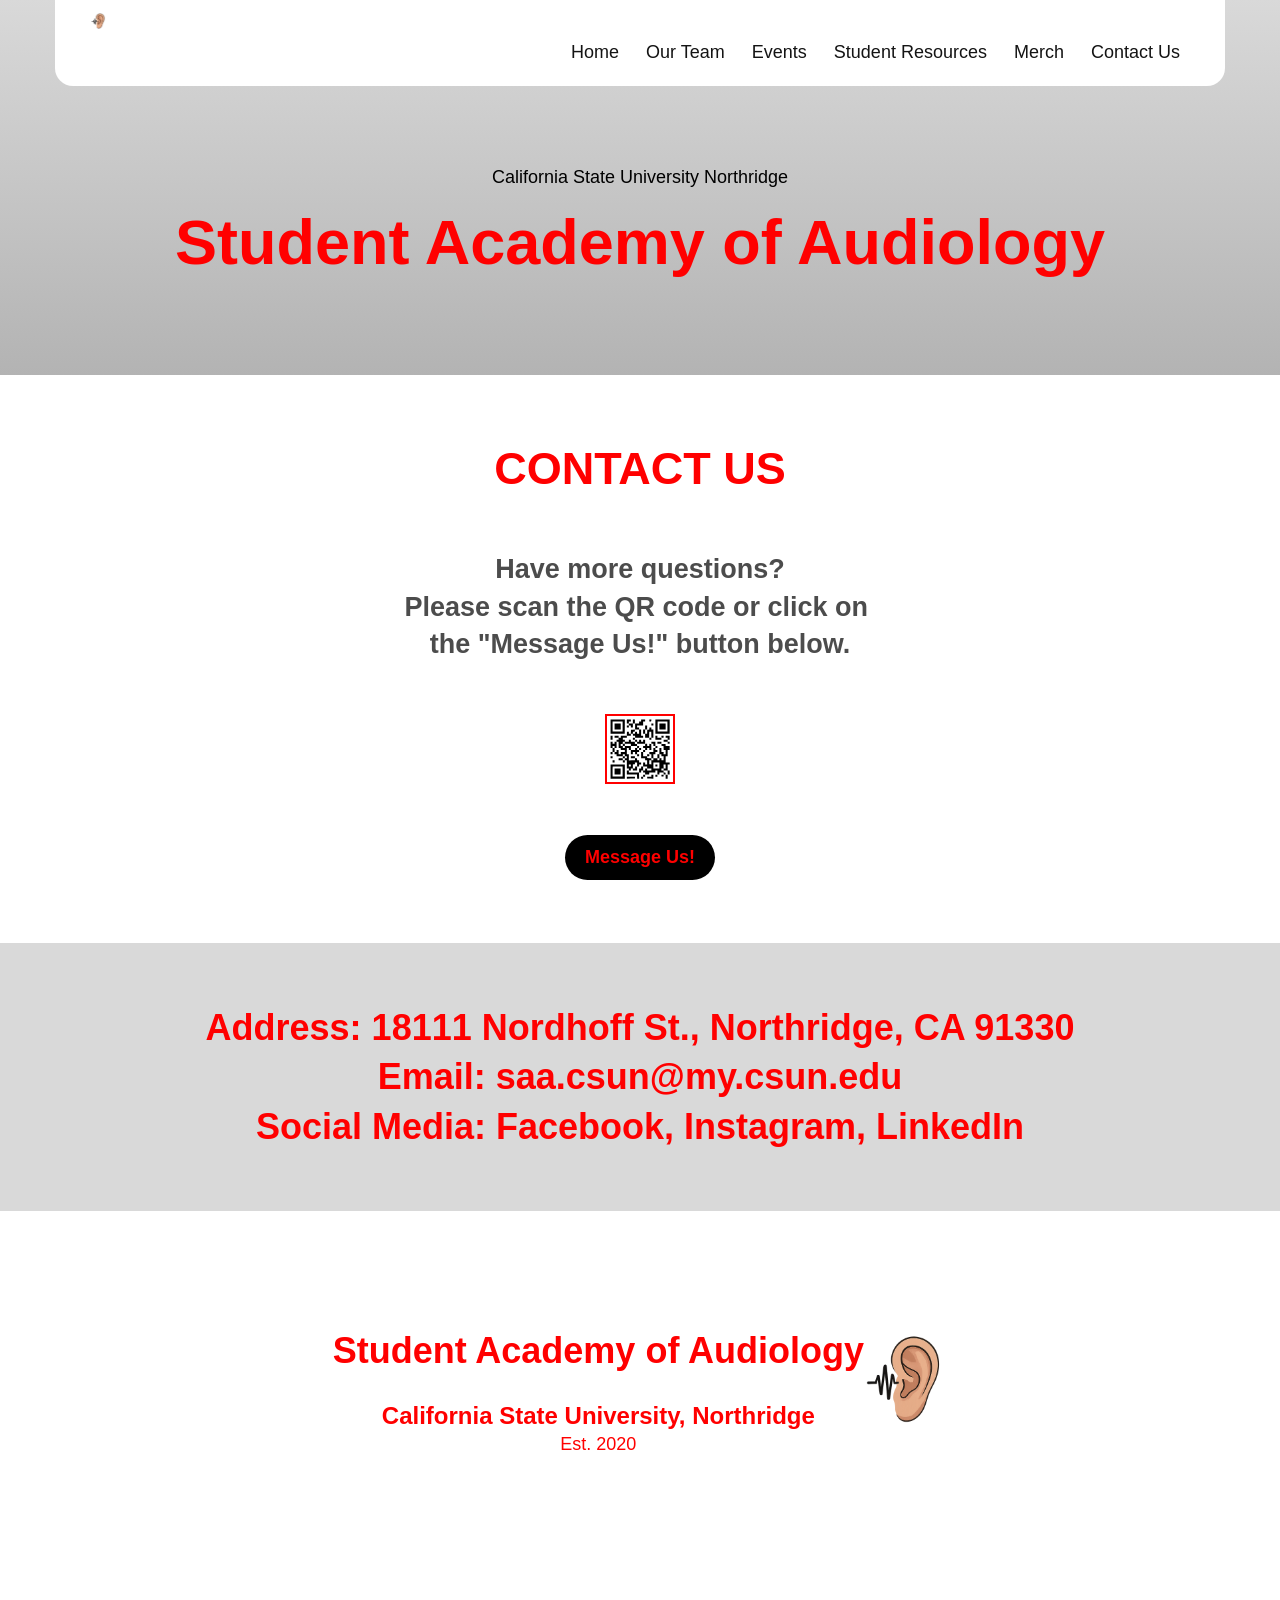
==== contact/index.html @ 95711822 "Initial Commit" ====
<!DOCTYPE html><html lang="en" data-ws-project="a33afdcb-465e-4ca9-946e-ee96a7d39778" data-ws-version="1584" data-ws-last-published="2026-08-27T17:56:38.977Z"><head><link rel="stylesheet" type="text/css" href="/assets/static/app_generated_index-6937cd5a.DIjV2-Ib.css"><meta charSet="UTF-8"/><meta name="viewport" content="width=device-width,initial-scale=1"/><meta property="og:url" content="https://url/contact"/><meta property="og:title" content="Contact | CSUN SAA"/><meta property="og:type" content="website"/><meta name="description" content="Contact the CSUN Student Academy of Audiology"/><meta property="og:description" content="Contact the CSUN Student Academy of Audiology"/><meta property="twitter:card" content="summary_large_image"/><title>Contact | CSUN SAA</title></head><body class="w-element"><div class="w-box"><div style="display:contents"><div style="display:contents"><div class="w-html-embed"><style>
  /* So we don't need to add a token to every paragraph to remove margin. */
  p {
    margin: 0;
  }

    * {
    /* Make links scroll to their sections smoothly. */
    scroll-behavior: smooth;
  }
</style></div><header class="w-box c1357293 c9jnjeu c5tmc3l c1ldum37 czr2pxy c155uc7w cry9bxc c1lxiyww c1s46o9r cdczzub c1778y6x cdwd3jx cd8t5wn c3xzas1 c1n6cdq4 c1gut7ra cvyaqlm c5dy17i c1hsfuam c15ucb9y c1ghdqsq c18v2pa2"><a aria-label="Home" class="w-link cxr6j63" href="/#top"><img class="w-image c8ssmtp ca2gqde cfkm5sj c16h18at c14gd3b3" alt="" sizes="(min-width: 1280px) 50vw, 100vw" srcSet="/assets/csunsaa_Logo_fji2Rpyq-Peks2na9X4Ho.png 384w, /assets/csunsaa_Logo_fji2Rpyq-Peks2na9X4Ho.png 640w, /assets/csunsaa_Logo_fji2Rpyq-Peks2na9X4Ho.png 750w, /assets/csunsaa_Logo_fji2Rpyq-Peks2na9X4Ho.png 828w, /assets/csunsaa_Logo_fji2Rpyq-Peks2na9X4Ho.png 1080w, /assets/csunsaa_Logo_fji2Rpyq-Peks2na9X4Ho.png 1200w, /assets/csunsaa_Logo_fji2Rpyq-Peks2na9X4Ho.png 1920w, /assets/csunsaa_Logo_fji2Rpyq-Peks2na9X4Ho.png 2048w, /assets/csunsaa_Logo_fji2Rpyq-Peks2na9X4Ho.png 3840w" src="/assets/csunsaa_Logo_fji2Rpyq-Peks2na9X4Ho.png" decoding="async" loading="lazy"/></a><nav aria-label="main" class="w-box cc3dq2t"><div style="display:contents"><div style="display:contents"><ul class="w-list c34dwh1 cry9bxc c1md20bl c1e892th c1y6imu0 c1cn3fw9 c174sw29 c1rstvfo c10x096o"><li class="w-list-item"><a class="w-link c1gzz968 csru8nn c1e9wxra c1c9nyn co9inq6 c18nx7en c13zjl4p ch11gwv c1md20bl c1e892th c1qyy4dh ct02u4h c1e7helk c1l0vha7 csyy8v5 c1bc2i7x c17r8x7j c135vpv5 c1knsirz cl60rel czukzo6 cius7jj c12mjb61" href="/#top">Home</a></li><li class="w-list-item"><a class="w-link c1gzz968 csru8nn c1e9wxra c1c9nyn co9inq6 c18nx7en c13zjl4p ch11gwv c1md20bl c1e892th c1qyy4dh ct02u4h c1e7helk c1l0vha7 csyy8v5 c1bc2i7x c17r8x7j c135vpv5 c1knsirz cl60rel czukzo6 cius7jj c12mjb61 c13madgv" href="/our-team">Our Team</a></li><li class="w-list-item"><a class="w-link c1gzz968 csru8nn c1e9wxra c1c9nyn co9inq6 c18nx7en c13zjl4p ch11gwv c1md20bl c1e892th c1qyy4dh ct02u4h c1e7helk c1l0vha7 csyy8v5 c1bc2i7x c17r8x7j c135vpv5 c1knsirz cl60rel czukzo6 cius7jj c12mjb61" href="/events">Events</a></li><li class="w-list-item"><a class="w-link c1gzz968 csru8nn c1e9wxra c1c9nyn co9inq6 c18nx7en c13zjl4p ch11gwv c1md20bl c1e892th c1qyy4dh ct02u4h c1e7helk c1l0vha7 csyy8v5 c1bc2i7x c17r8x7j c135vpv5 c1knsirz cl60rel czukzo6 cius7jj c12mjb61 c13madgv" href="/student-resources">Student Resources</a></li><li class="w-list-item"><a class="w-link c1gzz968 csru8nn c1e9wxra c1c9nyn co9inq6 c18nx7en c13zjl4p ch11gwv c1md20bl c1e892th c1qyy4dh ct02u4h c1e7helk c1l0vha7 csyy8v5 c1bc2i7x c17r8x7j c135vpv5 c1knsirz cl60rel czukzo6 cius7jj c12mjb61" href="/merch">Merch</a></li><li class="w-list-item"><a aria-current="page" class="w-link c1gzz968 csru8nn c1e9wxra c1c9nyn co9inq6 c18nx7en c13zjl4p ch11gwv c1md20bl c1e892th c1qyy4dh ct02u4h c1e7helk c1l0vha7 csyy8v5 c1bc2i7x c17r8x7j c135vpv5 c1knsirz cl60rel czukzo6 cius7jj c12mjb61 c13madgv active" href="/contact">Contact Us<br/></a></li></ul></div></div></nav><div style="display:contents"><div style="display:contents"><button type="button" aria-label="Open mobile menu" class="w-button c1uz1hxp c188j2zq ccfzz03 cub2gss cgcvr98 c1xjllne c135vpv5 c1qom380 cwvpjlf c1qyy4dh ct02u4h c1md20bl c1e892th c1hz2opz c1c9nyn co9inq6 c18nx7en c13zjl4p c1xty5yn c1g1x4wk cfi3f24 c9x99qz cl60rel czukzo6 cb06ied c149s0mc" aria-haspopup="dialog" aria-expanded="false" aria-controls="radix-:Rsm:" data-state="closed"><div class="w-html-embed"><svg xmlns="http://www.w3.org/2000/svg" viewBox="0 0 22 22" fill="currentColor" width="100%" height="100%" style="display: block;"><path fill-rule="evenodd" d="M2 5.998a.75.75 0 0 1 .75-.75h16.5a.75.75 0 0 1 0 1.5H2.75a.75.75 0 0 1-.75-.75Zm0 5.5a.75.75 0 0 1 .75-.75h16.5a.75.75 0 0 1 0 1.5H2.75a.75.75 0 0 1-.75-.75Zm0 5.5a.75.75 0 0 1 .75-.75h16.5a.75.75 0 0 1 0 1.5H2.75a.75.75 0 0 1-.75-.75Z" clip-rule="evenodd"/></svg></div></button></div></div></header></div></div><main class="w-box"><section id="top" class="w-box c111nh0g c1mzb2kd cf0o5wm cnu4kgu c1yb3n9o cbrrmm8 cuo9dm5 c5egcmi cjucu4u c1qpg1g9 c150vpwe c22g687 c1xzir7e"><div class="w-box c1357293 c9jnjeu c5tmc3l c1ldum37 czr2pxy c155uc7w cry9bxc c1lfjoq7 c1s46o9r cdczzub c1778y6x"><div class="w-box cry9bxc c1lfjoq7 c1md20bl c1e892th"><p class="w-paragraph c1qpg1g9 c1qom380">California State University Northridge</p><h1 data-ws-tag="h1" class="w-heading c11nr3ex c11dowh9 c32myit cwrra4i c1r07xsf c1xyv0ep c1qom380 c1dhz37v">Student Academy of Audiology</h1></div></div></section><section class="w-box c12pnaty cnsu5yn cgokyrd"><div class="w-box c1357293 c9jnjeu c5tmc3l c1ldum37 czr2pxy c155uc7w cry9bxc c1lfjoq7 c1s46o9r cdczzub c1qyy4dh c1wt8a7g"><h2 class="w-heading c1dxq9cf c11dowh9 c32myit cwrra4i c1r07xsf c1qom380 c19jxtfx c6pnddc c1fk08a0 c1wm5f7d">CONTACT US</h2><p class="w-element c1qom380 c1fsvple c1cb3y4c">Have more questions?<br/>Please scan the QR code or click on <br/>the &quot;Message Us!&quot; button below.</p><img class="w-image ce3geni" alt="" sizes="(min-width: 1280px) 50vw, 100vw" srcSet="/assets/csunsaa_QuestionsQR_Yigxbkp1mgljqxAj1TZCv.svg 384w, /assets/csunsaa_QuestionsQR_Yigxbkp1mgljqxAj1TZCv.svg 640w, /assets/csunsaa_QuestionsQR_Yigxbkp1mgljqxAj1TZCv.svg 750w, /assets/csunsaa_QuestionsQR_Yigxbkp1mgljqxAj1TZCv.svg 828w, /assets/csunsaa_QuestionsQR_Yigxbkp1mgljqxAj1TZCv.svg 1080w, /assets/csunsaa_QuestionsQR_Yigxbkp1mgljqxAj1TZCv.svg 1200w, /assets/csunsaa_QuestionsQR_Yigxbkp1mgljqxAj1TZCv.svg 1920w, /assets/csunsaa_QuestionsQR_Yigxbkp1mgljqxAj1TZCv.svg 2048w, /assets/csunsaa_QuestionsQR_Yigxbkp1mgljqxAj1TZCv.svg 3840w" src="/assets/csunsaa_QuestionsQR_Yigxbkp1mgljqxAj1TZCv.svg" decoding="async" loading="lazy"/><a href="https://docs.google.com/forms/d/e/1FAIpQLSfy2kr6ghkv9MnERdeH6EvNs6tGVPLS3xGNND3i_I1BFG8eCw/viewform" class="w-element cir85gx c1r07xsf c1cb3y4c c135vpv5 ca12ew9 cf0nalt cqr0dgx cdnc453 c1yajs6b c71qubo cr8nt0s cguyde1 c1caiuzi cb600z1 c6abxro ch51qie c125plrs">Message Us!</a></div></section><div class="w-element ci057df cz2aw51 cakjhhm"><h1 class="w-element c19jxtfx c6pnddc c1fk08a0 c1wm5f7d c1r07xsf c1qom380">Address: 18111 Nordhoff St., Northridge, CA 91330<br/>Email: saa.csun@my.csun.edu<br/>Social Media: Facebook, Instagram, LinkedIn</h1></div></main><div style="display:contents"><div style="display:contents"><footer class="w-box cna0hdz c1mzb2kd cgokyrd cry9bxc cblpe2z c1qyy4dh ct02u4h c1pr4a8e"><div class="w-element c5m8ase clv8gve c1vbmcdx"><h1 class="w-element c1r07xsf ckjkq46 c1qom380">Student Academy of Audiology</h1><p class="w-element c1r07xsf c1cb3y4c cpull2p c1qom380">California State University, Northridge</p><p class="w-element c1r07xsf cn12ej2 c14r73oo c1qom380">Est. 2020</p></div><img class="w-image c56bvqv" alt="" sizes="(min-width: 1280px) 50vw, 100vw" srcSet="/assets/csunsaa_Logo_fji2Rpyq-Peks2na9X4Ho.png 384w, /assets/csunsaa_Logo_fji2Rpyq-Peks2na9X4Ho.png 640w, /assets/csunsaa_Logo_fji2Rpyq-Peks2na9X4Ho.png 750w, /assets/csunsaa_Logo_fji2Rpyq-Peks2na9X4Ho.png 828w, /assets/csunsaa_Logo_fji2Rpyq-Peks2na9X4Ho.png 1080w, /assets/csunsaa_Logo_fji2Rpyq-Peks2na9X4Ho.png 1200w, /assets/csunsaa_Logo_fji2Rpyq-Peks2na9X4Ho.png 1920w, /assets/csunsaa_Logo_fji2Rpyq-Peks2na9X4Ho.png 2048w, /assets/csunsaa_Logo_fji2Rpyq-Peks2na9X4Ho.png 3840w" src="/assets/csunsaa_Logo_fji2Rpyq-Peks2na9X4Ho.png" decoding="async" loading="lazy"/></footer><div style="display:contents"><div style="display:contents"><div class="w-html-embed"><style>
:root {
  --ani-duration: var(--duration-default, .2s);
  --ani-delay: 0s;
  --ani-slide-offset: 20%;
  --ani-zoom-in-scale: 1;
  --ani-zoom-out-scale: .85;
  --ani-flip-rotate: 30deg;
  --ani-easing: var(--easing-default, ease);
  --ani-fill-mode: forwards;
}
[data-ani]:not([data-ani-children]),[data-ani-children]:not([data-ani-progress])>*{animation-duration:var(--ani-duration);animation-delay:var(--ani-delay);animation-timing-function:var(--ani-easing);animation-fill-mode:var(--ani-fill-mode);opacity:0}[data-ani-progress]:not([data-ani-children]),[data-ani-children]:not([data-ani])>*{transition-property:opacity,transform;transition-duration:var(--ani-duration);transition-timing-function:var(--ani-easing);opacity:0}
@keyframes fadeIn{from{opacity:0}
to{opacity:1}}
@keyframes fadeOut{from{opacity:1}
to{opacity:0}}[data-ani-children][data-ani='fade']>.in,[data-ani='fade']:where(.in:not([data-state]),[data-state$='open'],[data-state='active']){animation-name:fadeIn}[data-ani-children][data-ani='fade']>.out,[data-ani='fade']:where(.out:not([data-state]),[data-state='closed'],[data-state='inactive']){animation-name:fadeOut}
@keyframes slideIn{from{opacity:0;translate:var(--ani-slide-transform)}
to{opacity:1;translate:none}}
@keyframes slideOut{from{opacity:1;translate:none}
to{opacity:0;translate:var(--ani-slide-transform)}}[data-ani-children][data-ani|='slide']>.in,[data-ani|='slide']:where(.in:not([data-state]),[data-state$='open'],[data-state='active']){animation-name:slideIn}[data-ani-children][data-ani|='slide']>.out,[data-ani|='slide']:where(.out:not([data-state]),[data-state='closed'],[data-state='inactive']){animation-name:slideOut}[data-ani='slide-up']{--ani-slide-transform:0 var(--ani-slide-offset)}[data-ani='slide-down']{--ani-slide-transform:0 calc(-1*var(--ani-slide-offset))}[data-ani='slide-left']{--ani-slide-transform:var(--ani-slide-offset)}[data-ani='slide-right']{--ani-slide-transform:calc(-1*var(--ani-slide-offset))}
@keyframes zoomIn{from{opacity:0;scale:var(--ani-zoom-out-scale)}
to{opacity:1;scale:1}}
@keyframes zoomOut{from{opacity:1;scale:1}
to{opacity:0;scale:var(--ani-zoom-in-scale)}}[data-ani-children][data-ani='zoom']>.in,[data-ani|='zoom']:where(.in:not([data-state]),[data-state$='open'],[data-state='active']){animation-name:zoomIn}[data-ani-children][data-ani='zoom']>.out,[data-ani|='zoom']:where(.out:not([data-state]),[data-state='closed'],[data-state='inactive']){animation-name:zoomOut}[data-ani-children][data-ani-progress='zoom']>*,[data-ani-progress='zoom']:not([data-ani-children]){transform:scale(var(--ani-zoom-out-scale))}
@keyframes flipInY{from{rotate:y var(--ani-flip-rotate);perspective:2000px;opacity:0}
to{rotate:y 0;opacity:1}}
@keyframes flipOutY{from{rotate:y 0;opacity:1}
to{perspective:2000px;rotate:y var(--ani-flip-rotate);opacity:0}}
@keyframes flipInX{from{perspective:2000px;rotate:x var(--ani-flip-rotate);opacity:0}
to{rotate:x 0;opacity:1}}
@keyframes flipOutX{from{rotate:x 0;opacity:1}
to{perspective:2000px;rotate:x var(--ani-flip-rotate);opacity:0}}[data-ani-children][data-ani='flip-y']>.in,[data-ani='flip-y']:where(.in:not([data-state]),[data-state$='open'],[data-state='active']){animation-name:flipInY}[data-ani-children][data-ani='flip-x']>.in,[data-ani='flip-x']:where(.in:not([data-state]),[data-state$='open'],[data-state='active']){animation-name:flipInX}[data-ani-children][data-ani='flip-y']>.out,[data-ani='flip-y']:where(.out:not([data-state]),[data-state='closed'],[data-state='inactive']){animation-name:flipOutY}[data-ani-children][data-ani='flip-x']>.out,[data-ani='flip-x']:where(.out:not([data-state]),[data-state='closed'],[data-state='inactive']){animation-name:flipOutX}
@keyframes expandDown{from{height:0}
to{height:var(--newHeight)}}
@keyframes expandUp{from{height:var(--newHeight)}
to{height:0}}[data-ani='expand'],[data-ani='expand'][data-state='open'],[data-ani='expand'].in{--newHeight:var(--custom-height,var(--radix-accordion-content-height,var(--radix-collapsible-content-height,100%)));overflow:hidden;opacity:1}[data-ani-children][data-ani='expand']>.in,[data-ani='expand']:where(.in:not([data-state]),[data-state$='open'],[data-state='active']){animation:expandDown var(--ani-duration)var(--ani-easing)}[data-ani-children][data-ani='expand']>.out,[data-ani='expand']:where(.out:not([data-state]),[data-state='closed'],[data-state='inactive']){animation:expandUp var(--ani-duration)var(--ani-easing)}
@media(prefers-reduced-motion:reduce){[data-ani]:not([data-ani-children]),[data-ani-progress]:not([data-ani-children]),[data-ani-children]>*{opacity:1;transform:none;animation:none;rotate:none;scale:none;translate:none}}
</style></div></div></div></div></div></div><script id="vike_pageContext" type="application/json">{"_urlRewrite":null,"pageId":"/pages/contact","routeParams":{},"data":{"url":"https://url/contact","system":{"params":{},"search":{},"origin":"https://url","pathname":"/contact"},"resources":{},"pageMeta":{"title":"Contact | CSUN SAA","description":"Contact the CSUN Student Academy of Audiology","excludePageFromSearch":false,"language":"","socialImageAssetName":"!undefined","socialImageUrl":"","status":"!undefined","redirect":"","content":"","custom":[]}}}</script><script id="vike_globalContext" type="application/json">{}</script><script src="/assets/entries/entry-server-routing.B0FmJarg.js" type="module" async></script><link rel="modulepreload" href="/assets/entries/pages_contact.C97CPMjk.js" as="script" type="text/javascript"><link rel="modulepreload" href="/assets/chunks/chunk-DSlj0mYJ.js" as="script" type="text/javascript"></body></html>
---- assets/static/app_generated_index-6937cd5a.DIjV2-Ib.css ----
@layer presets{:root{display:grid;min-height:100%;grid-template-rows:auto;grid-template-columns:1fr;font-family:Arial,Roboto,sans-serif;font-size:16px;line-height:1.2;white-space:pre-wrap;white-space-collapse:preserve}a.w-element{box-sizing:border-box}body.w-element{box-sizing:border-box;-webkit-font-smoothing:antialiased;-moz-osx-font-smoothing:grayscale;margin:0}div.w-element,h1.w-element,p.w-element{box-sizing:border-box}body.w-body{box-sizing:border-box;-webkit-font-smoothing:antialiased;-moz-osx-font-smoothing:grayscale;margin:0}div.w-html-embed{display:contents;white-space:normal;white-space-collapse:collapse}button.w-button{font-family:inherit;font-size:100%;line-height:1.15;box-sizing:border-box;border-top-style:solid;border-right-style:solid;border-bottom-style:solid;border-left-style:solid;text-transform:none;margin:0}div.w-dialog-overlay,div.w-dialog-content{box-sizing:border-box}button.w-close-button{background-color:transparent;background-image:none;font-family:inherit;font-size:100%;line-height:1.15;box-sizing:border-box;text-transform:none;border:0px solid rgb(226 232 240 / 1);margin:0;padding:0}div.w-box{box-sizing:border-box}footer.w-box{box-sizing:border-box}header.w-box{box-sizing:border-box}main.w-box{box-sizing:border-box}nav.w-box{box-sizing:border-box}section.w-box{box-sizing:border-box}h1.w-heading,h2.w-heading,h3.w-heading,p.w-paragraph{box-sizing:border-box}ol.w-list{box-sizing:border-box;margin-top:0;margin-bottom:10px;padding-left:40px}li.w-list-item{box-sizing:border-box}a.w-link{box-sizing:border-box;display:inline-block}img.w-image{box-sizing:border-box;max-width:100%;display:block;height:auto}}@media all{:root{--font-lineheight-00: .95;--font-lineheight-0: 1.1;--font-lineheight-1: 1.25;--font-lineheight-2: 1.375;--font-lineheight-3: 1.5;--font-lineheight-4: 1.75;--font-lineheight-5: 2;--font-letterspacing-0: -.05em;--font-letterspacing-1: .025em;--font-letterspacing-2: .05em;--font-letterspacing-3: .075em;--font-letterspacing-4: .15em;--font-letterspacing-5: .5em;--font-letterspacing-6: .75em;--font-letterspacing-7: 1em;--font-size-00: .5rem;--font-size-0: .75rem;--font-size-1: 1rem;--font-size-2: 1.1rem;--font-size-3: 1.25rem;--font-size-4: 1.5rem;--font-size-5: 2rem;--font-size-6: 2.5rem;--font-size-7: 3rem;--font-size-8: 3.5rem;--font-size-fluid-0: clamp(.75rem,2vw,1rem);--font-size-fluid-1: clamp(1rem,4vw,1.5rem);--font-size-fluid-2: clamp(1.5rem,6vw,2.5rem);--font-size-fluid-3: clamp(2rem,9vw,3.5rem);--size-000: -.5rem;--size-00: -.25rem;--size-1: .25rem;--size-2: .5rem;--size-3: 1rem;--size-4: 1.25rem;--size-5: 1.5rem;--size-6: 1.75rem;--size-7: 2rem;--size-8: 3rem;--size-9: 4rem;--size-10: 5rem;--size-11: 7.5rem;--size-12: 10rem;--size-13: 15rem;--size-14: 20rem;--size-15: 30rem;--size-px-000: -8px;--size-px-00: -4px;--size-px-1: 4px;--size-px-2: 8px;--size-px-3: 16px;--size-px-4: 20px;--size-px-5: 24px;--size-px-6: 28px;--size-px-7: 32px;--size-px-8: 48px;--size-px-9: 64px;--size-px-10: 80px;--size-px-11: 120px;--size-px-12: 160px;--size-px-13: 240px;--size-px-14: 320px;--size-px-15: 480px;--size-fluid-1: clamp(.5rem,1vw,1rem);--size-fluid-2: clamp(1rem,2vw,1.5rem);--size-fluid-3: clamp(1.5rem,3vw,2rem);--size-fluid-4: clamp(2rem,4vw,3rem);--size-fluid-5: clamp(4rem,5vw,5rem);--size-fluid-6: clamp(5rem,7vw,7.5rem);--size-fluid-7: clamp(7.5rem,10vw,10rem);--size-fluid-8: clamp(10rem,20vw,15rem);--size-fluid-9: clamp(15rem,30vw,20rem);--size-fluid-10: clamp(20rem,40vw,30rem);--size-content-1: 20ch;--size-content-2: 45ch;--size-content-3: 60ch;--size-header-1: 20ch;--size-header-2: 25ch;--size-header-3: 35ch;--size-xxs: 240px;--size-xs: 360px;--size-sm: 480px;--size-md: 768px;--size-lg: 1170px;--size-xl: 1440px;--size-xxl: 1920px;--size-relative-000: -.5ch;--size-relative-00: -.25ch;--size-relative-1: .25ch;--size-relative-2: .5ch;--size-relative-3: 1ch;--size-relative-4: 1.25ch;--size-relative-5: 1.5ch;--size-relative-6: 1.75ch;--size-relative-7: 2ch;--size-relative-8: 3ch;--size-relative-9: 4ch;--size-relative-10: 5ch;--size-relative-11: 7.5ch;--size-relative-12: 10ch;--size-relative-13: 15ch;--size-relative-14: 20ch;--size-relative-15: 30ch;--ease-1: cubic-bezier(.25,0,.5,1);--ease-2: cubic-bezier(.25,0,.4,1);--ease-3: cubic-bezier(.25,0,.3,1);--ease-4: cubic-bezier(.25,0,.2,1);--ease-5: cubic-bezier(.25,0,.1,1);--ease-in-1: cubic-bezier(.25,0,1,1);--ease-in-2: cubic-bezier(.5,0,1,1);--ease-in-3: cubic-bezier(.7,0,1,1);--ease-in-4: cubic-bezier(.9,0,1,1);--ease-in-5: cubic-bezier(1,0,1,1);--ease-out-1: cubic-bezier(0,0,.75,1);--ease-out-2: cubic-bezier(0,0,.5,1);--ease-out-3: cubic-bezier(0,0,.3,1);--ease-out-4: cubic-bezier(0,0,.1,1);--ease-out-5: cubic-bezier(0,0,0,1);--ease-in-out-1: cubic-bezier(.1,0,.9,1);--ease-in-out-2: cubic-bezier(.3,0,.7,1);--ease-in-out-3: cubic-bezier(.5,0,.5,1);--ease-in-out-4: cubic-bezier(.7,0,.3,1);--ease-in-out-5: cubic-bezier(.9,0,.1,1);--ease-elastic-out-1: cubic-bezier(.5,.75,.75,1.25);--ease-elastic-out-2: cubic-bezier(.5,1,.75,1.25);--ease-elastic-out-3: cubic-bezier(.5,1.25,.75,1.25);--ease-elastic-out-4: cubic-bezier(.5,1.5,.75,1.25);--ease-elastic-out-5: cubic-bezier(.5,1.75,.75,1.25);--ease-elastic-in-1: cubic-bezier(.5,-.25,.75,1);--ease-elastic-in-2: cubic-bezier(.5,-.5,.75,1);--ease-elastic-in-3: cubic-bezier(.5,-.75,.75,1);--ease-elastic-in-4: cubic-bezier(.5,-1,.75,1);--ease-elastic-in-5: cubic-bezier(.5,-1.25,.75,1);--ease-elastic-in-out-1: cubic-bezier(.5,-.1,.1,1.5);--ease-elastic-in-out-2: cubic-bezier(.5,-.3,.1,1.5);--ease-elastic-in-out-3: cubic-bezier(.5,-.5,.1,1.5);--ease-elastic-in-out-4: cubic-bezier(.5,-.7,.1,1.5);--ease-elastic-in-out-5: cubic-bezier(.5,-.9,.1,1.5);--ease-step-1: steps(2);--ease-step-2: steps(3);--ease-step-3: steps(4);--ease-step-4: steps(7);--ease-step-5: steps(10);--ease-elastic-1: var(--ease-elastic-out-1);--ease-elastic-2: var(--ease-elastic-out-2);--ease-elastic-3: var(--ease-elastic-out-3);--ease-elastic-4: var(--ease-elastic-out-4);--ease-elastic-5: var(--ease-elastic-out-5);--ease-squish-1: var(--ease-elastic-in-out-1);--ease-squish-2: var(--ease-elastic-in-out-2);--ease-squish-3: var(--ease-elastic-in-out-3);--ease-squish-4: var(--ease-elastic-in-out-4);--ease-squish-5: var(--ease-elastic-in-out-5);--ease-spring-1: linear(0,.006,.025 2.8%,.101 6.1%,.539 18.9%,.721 25.3%,.849 31.5%,.937 38.1%,.968 41.8%,.991 45.7%,1.006 50.1%,1.015 55%,1.017 63.9%,1.001);--ease-spring-2: linear(0,.007,.029 2.2%,.118 4.7%,.625 14.4%,.826 19%,.902,.962,1.008 26.1%,1.041 28.7%,1.064 32.1%,1.07 36%,1.061 40.5%,1.015 53.4%,.999 61.6%,.995 71.2%,1);--ease-spring-3: linear(0,.009,.035 2.1%,.141 4.4%,.723 12.9%,.938 16.7%,1.017,1.077,1.121,1.149 24.3%,1.159,1.163,1.161,1.154 29.9%,1.129 32.8%,1.051 39.6%,1.017 43.1%,.991,.977 51%,.974 53.8%,.975 57.1%,.997 69.8%,1.003 76.9%,1);--ease-spring-4: linear(0,.009,.037 1.7%,.153 3.6%,.776 10.3%,1.001,1.142 16%,1.185,1.209 19%,1.215 19.9% 20.8%,1.199,1.165 25%,1.056 30.3%,1.008 33%,.973,.955 39.2%,.953 41.1%,.957 43.3%,.998 53.3%,1.009 59.1% 63.7%,.998 78.9%,1);--ease-spring-5: linear(0,.01,.04 1.6%,.161 3.3%,.816 9.4%,1.046,1.189 14.4%,1.231,1.254 17%,1.259,1.257 18.6%,1.236,1.194 22.3%,1.057 27%,.999 29.4%,.955 32.1%,.942,.935 34.9%,.933,.939 38.4%,1 47.3%,1.011,1.017 52.6%,1.016 56.4%,1 65.2%,.996 70.2%,1.001 87.2%,1);--ease-bounce-1: linear(0,.004,.016,.035,.063,.098,.141,.191,.25,.316,.391 36.8%,.563,.766,1 58.8%,.946,.908 69.1%,.895,.885,.879,.878,.879,.885,.895,.908 89.7%,.946,1);--ease-bounce-2: linear(0,.004,.016,.035,.063,.098,.141 15.1%,.25,.391,.562,.765,1,.892 45.2%,.849,.815,.788,.769,.757,.753,.757,.769,.788,.815,.85,.892 75.2%,1 80.2%,.973,.954,.943,.939,.943,.954,.973,1);--ease-bounce-3: linear(0,.004,.016,.035,.062,.098,.141 11.4%,.25,.39,.562,.764,1 30.3%,.847 34.8%,.787,.737,.699,.672,.655,.65,.656,.672,.699,.738,.787,.847 61.7%,1 66.2%,.946,.908,.885 74.2%,.879,.878,.879,.885 79.5%,.908,.946,1 87.4%,.981,.968,.96,.957,.96,.968,.981,1);--ease-bounce-4: linear(0,.004,.016 3%,.062,.141,.25,.391,.562 18.2%,1 24.3%,.81,.676 32.3%,.629,.595,.575,.568,.575,.595,.629,.676 48.2%,.811,1 56.2%,.918,.86,.825,.814,.825,.86,.918,1 77.2%,.94 80.6%,.925,.92,.925,.94 87.5%,1 90.9%,.974,.965,.974,1);--ease-bounce-5: linear(0,.004,.016 2.5%,.063,.141,.25 10.1%,.562,1 20.2%,.783,.627,.534 30.9%,.511,.503,.511,.534 38%,.627,.782,1 48.7%,.892,.815,.769 56.3%,.757,.753,.757,.769 61.3%,.815,.892,1 68.8%,.908 72.4%,.885,.878,.885,.908 79.4%,1 83%,.954 85.5%,.943,.939,.943,.954 90.5%,1 93%,.977,.97,.977,1);--layer-1: 1;--layer-2: 2;--layer-3: 3;--layer-4: 4;--layer-5: 5;--layer-important: 2147483647;--shadow-color: 220 3% 15%;--shadow-strength: 1%;--inner-shadow-highlight: inset 0-.5px 0 0#fff,inset 0 .5px 0 0 rgba(0,0,0,.067);--shadow-1: 0 1px 2px -1px hsl(var(--shadow-color)/calc(var(--shadow-strength) + 9%));--shadow-2: 0 3px 5px -2px hsl(var(--shadow-color)/calc(var(--shadow-strength) + 3%)),0 7px 14px -5px hsl(var(--shadow-color)/calc(var(--shadow-strength) + 5%));--shadow-3: 0 -1px 3px 0 hsl(var(--shadow-color)/calc(var(--shadow-strength) + 2%)),0 1px 2px -5px hsl(var(--shadow-color)/calc(var(--shadow-strength) + 2%)),0 2px 5px -5px hsl(var(--shadow-color)/calc(var(--shadow-strength) + 4%)),0 4px 12px -5px hsl(var(--shadow-color)/calc(var(--shadow-strength) + 5%)),0 12px 15px -5px hsl(var(--shadow-color)/calc(var(--shadow-strength) + 7%));--shadow-4: 0 -2px 5px 0 hsl(var(--shadow-color)/calc(var(--shadow-strength) + 2%)),0 1px 1px -2px hsl(var(--shadow-color)/calc(var(--shadow-strength) + 3%)),0 2px 2px -2px hsl(var(--shadow-color)/calc(var(--shadow-strength) + 3%)),0 5px 5px -2px hsl(var(--shadow-color)/calc(var(--shadow-strength) + 4%)),0 9px 9px -2px hsl(var(--shadow-color)/calc(var(--shadow-strength) + 5%)),0 16px 16px -2px hsl(var(--shadow-color)/calc(var(--shadow-strength) + 6%));--shadow-5: 0 -1px 2px 0 hsl(var(--shadow-color)/calc(var(--shadow-strength) + 2%)),0 2px 1px -2px hsl(var(--shadow-color)/calc(var(--shadow-strength) + 3%)),0 5px 5px -2px hsl(var(--shadow-color)/calc(var(--shadow-strength) + 3%)),0 10px 10px -2px hsl(var(--shadow-color)/calc(var(--shadow-strength) + 4%)),0 20px 20px -2px hsl(var(--shadow-color)/calc(var(--shadow-strength) + 5%)),0 40px 40px -2px hsl(var(--shadow-color)/calc(var(--shadow-strength) + 7%));--shadow-6: 0 -1px 2px 0 hsl(var(--shadow-color)/calc(var(--shadow-strength) + 2%)),0 3px 2px -2px hsl(var(--shadow-color)/calc(var(--shadow-strength) + 3%)),0 7px 5px -2px hsl(var(--shadow-color)/calc(var(--shadow-strength) + 3%)),0 12px 10px -2px hsl(var(--shadow-color)/calc(var(--shadow-strength) + 4%)),0 22px 18px -2px hsl(var(--shadow-color)/calc(var(--shadow-strength) + 5%)),0 41px 33px -2px hsl(var(--shadow-color)/calc(var(--shadow-strength) + 6%)),0 100px 80px -2px hsl(var(--shadow-color)/calc(var(--shadow-strength) + 7%));--inner-shadow-0: inset 0 0 0 1px hsl(var(--shadow-color)/calc(var(--shadow-strength) + 9%));--inner-shadow-1: inset 0 1px 2px 0 hsl(var(--shadow-color)/calc(var(--shadow-strength) + 9%)),var(--inner-shadow-highlight);--inner-shadow-2: inset 0 1px 4px 0 hsl(var(--shadow-color)/calc(var(--shadow-strength) + 9%)),var(--inner-shadow-highlight);--inner-shadow-3: inset 0 2px 8px 0 hsl(var(--shadow-color)/calc(var(--shadow-strength) + 9%)),var(--inner-shadow-highlight);--inner-shadow-4: inset 0 2px 14px 0 hsl(var(--shadow-color)/calc(var(--shadow-strength) + 9%)),var(--inner-shadow-highlight);--ratio-square: 1;--ratio-landscape: 4/3;--ratio-portrait: 3/4;--ratio-widescreen: 16/9;--ratio-ultrawide: 18/5;--ratio-golden: 1.618/1;--gray-0: rgb(255 255 255 / 1);--gray-1: rgb(250 247 242 / 1);--gray-2: rgb(244 244 244 / 1);--gray-3: unset;--gray-4: unset;--gray-5: unset;--gray-6: rgb(76 76 76 / 1);--gray-7: unset;--gray-8: unset;--gray-9: rgb(33 37 41 / 1);--gray-10: unset;--gray-11: unset;--gray-12: rgb(20 20 20 / 1);--stone-0: rgb(248 250 251 / 1);--stone-1: rgb(242 244 246 / 1);--stone-2: rgb(235 237 239 / 1);--stone-3: rgb(224 228 229 / 1);--stone-4: rgb(209 214 216 / 1);--stone-5: rgb(177 182 185 / 1);--stone-6: rgb(151 155 157 / 1);--stone-7: rgb(126 130 130 / 1);--stone-8: rgb(102 105 104 / 1);--stone-9: rgb(80 81 79 / 1);--stone-10: rgb(58 58 55 / 1);--stone-11: rgb(37 37 33 / 1);--stone-12: rgb(18 18 16 / 1);--red-0: rgb(255 245 245 / 1);--red-1: rgb(255 227 227 / 1);--red-2: rgb(255 201 201 / 1);--red-3: rgb(255 168 168 / 1);--red-4: rgb(255 135 135 / 1);--red-5: rgb(255 107 107 / 1);--red-6: rgb(250 82 82 / 1);--red-7: rgb(240 62 62 / 1);--red-8: rgb(224 49 49 / 1);--red-9: rgb(201 42 42 / 1);--red-10: rgb(176 37 37 / 1);--red-11: rgb(150 32 32 / 1);--red-12: rgb(125 26 26 / 1);--pink-0: rgb(255 240 246 / 1);--pink-1: rgb(255 222 235 / 1);--pink-2: rgb(252 194 215 / 1);--pink-3: rgb(250 162 193 / 1);--pink-4: rgb(247 131 172 / 1);--pink-5: rgb(240 101 149 / 1);--pink-6: rgb(230 73 128 / 1);--pink-7: rgb(214 51 108 / 1);--pink-8: rgb(194 37 92 / 1);--pink-9: rgb(166 30 77 / 1);--pink-10: rgb(140 25 65 / 1);--pink-11: rgb(115 21 54 / 1);--pink-12: rgb(89 16 42 / 1);--purple-0: rgb(248 240 252 / 1);--purple-1: rgb(243 217 250 / 1);--purple-2: rgb(238 190 250 / 1);--purple-3: rgb(229 153 247 / 1);--purple-4: rgb(218 119 242 / 1);--purple-5: rgb(204 93 232 / 1);--purple-6: rgb(190 75 219 / 1);--purple-7: rgb(174 62 201 / 1);--purple-8: rgb(156 54 181 / 1);--purple-9: rgb(134 46 156 / 1);--purple-10: rgb(112 38 130 / 1);--purple-11: rgb(90 30 105 / 1);--purple-12: rgb(68 23 79 / 1);--violet-0: rgb(243 240 255 / 1);--violet-1: rgb(229 219 255 / 1);--violet-2: rgb(208 191 255 / 1);--violet-3: rgb(177 151 252 / 1);--violet-4: rgb(151 117 250 / 1);--violet-5: rgb(132 94 247 / 1);--violet-6: rgb(121 80 242 / 1);--violet-7: rgb(112 72 232 / 1);--violet-8: rgb(103 65 217 / 1);--violet-9: rgb(95 61 196 / 1);--violet-10: rgb(82 53 171 / 1);--violet-11: rgb(70 45 145 / 1);--violet-12: rgb(58 37 120 / 1);--indigo-0: rgb(237 242 255 / 1);--indigo-1: rgb(219 228 255 / 1);--indigo-2: rgb(186 200 255 / 1);--indigo-3: rgb(145 167 255 / 1);--indigo-4: rgb(116 143 252 / 1);--indigo-5: rgb(92 124 250 / 1);--indigo-6: rgb(76 110 245 / 1);--indigo-7: rgb(66 99 235 / 1);--indigo-8: rgb(59 91 219 / 1);--indigo-9: rgb(54 79 199 / 1);--indigo-10: rgb(47 68 173 / 1);--indigo-11: rgb(40 58 148 / 1);--indigo-12: rgb(33 48 122 / 1);--blue-0: unset;--blue-1: unset;--blue-2: unset;--blue-3: unset;--blue-4: unset;--blue-5: unset;--blue-6: rgb(41 55 177 / 1);--blue-7: unset;--blue-8: unset;--blue-9: unset;--blue-10: unset;--blue-11: rgb(0 8 77 / 1);--blue-12: unset;--cyan-0: rgb(227 250 252 / 1);--cyan-1: rgb(197 246 250 / 1);--cyan-2: rgb(153 233 242 / 1);--cyan-3: rgb(102 217 232 / 1);--cyan-4: rgb(59 201 219 / 1);--cyan-5: rgb(34 184 207 / 1);--cyan-6: rgb(21 170 191 / 1);--cyan-7: rgb(16 152 173 / 1);--cyan-8: rgb(12 133 153 / 1);--cyan-9: rgb(11 114 133 / 1);--cyan-10: rgb(9 92 107 / 1);--cyan-11: rgb(7 70 82 / 1);--cyan-12: rgb(5 48 56 / 1);--teal-0: rgb(230 252 245 / 1);--teal-1: rgb(195 250 232 / 1);--teal-2: rgb(150 242 215 / 1);--teal-3: rgb(99 230 190 / 1);--teal-4: rgb(56 217 169 / 1);--teal-5: rgb(32 201 151 / 1);--teal-6: rgb(18 184 134 / 1);--teal-7: rgb(12 166 120 / 1);--teal-8: rgb(9 146 104 / 1);--teal-9: rgb(8 127 91 / 1);--teal-10: rgb(6 102 73 / 1);--teal-11: rgb(5 77 55 / 1);--teal-12: rgb(3 51 37 / 1);--green-0: unset;--green-1: unset;--green-2: unset;--green-3: unset;--green-4: unset;--green-5: unset;--green-6: rgb(12 119 105 / 1);--green-7: unset;--green-8: unset;--green-9: unset;--green-10: unset;--green-11: unset;--green-12: unset;--lime-0: rgb(244 252 227 / 1);--lime-1: rgb(233 250 200 / 1);--lime-2: rgb(216 245 162 / 1);--lime-3: rgb(192 235 117 / 1);--lime-4: rgb(169 227 75 / 1);--lime-5: rgb(148 216 45 / 1);--lime-6: rgb(130 201 30 / 1);--lime-7: rgb(116 184 22 / 1);--lime-8: rgb(102 168 15 / 1);--lime-9: rgb(92 148 13 / 1);--lime-10: rgb(76 122 11 / 1);--lime-11: rgb(60 97 9 / 1);--lime-12: rgb(44 71 6 / 1);--yellow-0: unset;--yellow-1: unset;--yellow-2: unset;--yellow-3: unset;--yellow-4: rgb(250 224 132 / 1);--yellow-5: rgb(255 199 3 / 1);--yellow-6: unset;--yellow-7: unset;--yellow-8: unset;--yellow-9: unset;--yellow-10: unset;--yellow-11: unset;--yellow-12: unset;--orange-0: rgb(255 244 230 / 1);--orange-1: rgb(255 232 204 / 1);--orange-2: rgb(255 216 168 / 1);--orange-3: rgb(255 192 120 / 1);--orange-4: rgb(255 169 77 / 1);--orange-5: rgb(255 146 43 / 1);--orange-6: rgb(253 126 20 / 1);--orange-7: rgb(247 103 7 / 1);--orange-8: rgb(232 89 12 / 1);--orange-9: rgb(217 72 15 / 1);--orange-10: rgb(191 64 13 / 1);--orange-11: rgb(153 51 11 / 1);--orange-12: rgb(128 43 9 / 1);--choco-0: rgb(255 248 220 / 1);--choco-1: rgb(252 225 188 / 1);--choco-2: rgb(247 202 158 / 1);--choco-3: rgb(241 178 128 / 1);--choco-4: rgb(233 155 98 / 1);--choco-5: rgb(223 133 69 / 1);--choco-6: rgb(212 110 37 / 1);--choco-7: rgb(189 95 27 / 1);--choco-8: rgb(164 81 23 / 1);--choco-9: rgb(138 69 19 / 1);--choco-10: rgb(112 58 19 / 1);--choco-11: rgb(87 47 18 / 1);--choco-12: rgb(61 33 13 / 1);--brown-0: rgb(250 244 235 / 1);--brown-1: rgb(237 224 209 / 1);--brown-2: rgb(224 202 183 / 1);--brown-3: rgb(211 183 158 / 1);--brown-4: rgb(197 162 133 / 1);--brown-5: rgb(183 143 109 / 1);--brown-6: rgb(168 124 86 / 1);--brown-7: rgb(149 107 71 / 1);--brown-8: rgb(130 91 58 / 1);--brown-9: rgb(111 75 45 / 1);--brown-10: rgb(94 58 33 / 1);--brown-11: rgb(78 43 21 / 1);--brown-12: rgb(66 36 18 / 1);--sand-0: rgb(248 250 251 / 1);--sand-1: rgb(230 228 220 / 1);--sand-2: rgb(213 207 189 / 1);--sand-3: rgb(194 185 160 / 1);--sand-4: rgb(174 165 140 / 1);--sand-5: rgb(154 145 120 / 1);--sand-6: rgb(134 124 101 / 1);--sand-7: rgb(115 106 83 / 1);--sand-8: rgb(95 87 70 / 1);--sand-9: rgb(75 70 57 / 1);--sand-10: rgb(56 53 45 / 1);--sand-11: rgb(37 37 33 / 1);--sand-12: rgb(18 18 16 / 1);--camo-0: rgb(249 251 231 / 1);--camo-1: rgb(232 237 156 / 1);--camo-2: rgb(210 223 78 / 1);--camo-3: rgb(194 206 52 / 1);--camo-4: rgb(181 187 46 / 1);--camo-5: rgb(167 168 39 / 1);--camo-6: rgb(153 150 33 / 1);--camo-7: rgb(140 133 28 / 1);--camo-8: rgb(126 116 22 / 1);--camo-9: rgb(109 100 20 / 1);--camo-10: rgb(93 84 17 / 1);--camo-11: rgb(77 70 14 / 1);--camo-12: rgb(54 48 10 / 1);--jungle-0: rgb(236 254 176 / 1);--jungle-1: rgb(222 243 154 / 1);--jungle-2: rgb(208 232 132 / 1);--jungle-3: rgb(194 221 110 / 1);--jungle-4: rgb(181 209 91 / 1);--jungle-5: rgb(168 198 72 / 1);--jungle-6: rgb(155 187 54 / 1);--jungle-7: rgb(143 176 36 / 1);--jungle-8: rgb(132 165 19 / 1);--jungle-9: rgb(122 153 8 / 1);--jungle-10: rgb(101 128 6 / 1);--jungle-11: rgb(81 102 5 / 1);--jungle-12: rgb(61 77 4 / 1);--gradient-1: linear-gradient(76.84deg,rgba(20,20,20,.65) 41.69%,rgba(20,20,20,.26) 76.99%);--gradient-2: linear-gradient(to bottom right,#48005c,#8300e2,#a269ff);--gradient-3: radial-gradient(circle at top right,#0ff,rgba(0,255,255,0)),radial-gradient(circle at bottom left,#ff1492,rgba(255,20,146,0));--gradient-4: linear-gradient(to bottom right,#00f5a0,#00d9f5);--gradient-5: conic-gradient(from -270deg at 75% 110%,#f0f,#fffaf0);--gradient-6: conic-gradient(from -90deg at top left,#000,#fff);--gradient-7: linear-gradient(to bottom right,#72c6ef,#004e8f);--gradient-8: conic-gradient(from 90deg at 50% 0%,#111,50%,#222,#111);--gradient-9: conic-gradient(from .5turn at bottom center,#add8e6,#fff);--gradient-10: conic-gradient(from 90deg at 40% -25%,gold,#f79d03,#ee6907,#e6390a,#de0d0d,#d61039,#cf1261,#c71585,#cf1261,#d61039,#de0d0d,#ee6907,#f79d03,gold,gold,gold);--gradient-11: conic-gradient(at bottom left,#ff1493,cyan);--gradient-12: conic-gradient(from 90deg at 25% -10%,#ff4500,#d3f340,#7bee85,#afeeee,#7bee85);--gradient-13: radial-gradient(circle at 50% 200%,#000142,#3b0083,#b300c3,#ff059f,#ff4661,#ffad86,#fff3c7);--gradient-14: conic-gradient(at top right,lime,cyan);--gradient-15: linear-gradient(to bottom right,#c7d2fe,#fecaca,#fef3c7);--gradient-16: radial-gradient(circle at 50% -250%,#374151,#111827,#000);--gradient-17: conic-gradient(from -90deg at 50% -25%,blue,#8a2be2);--gradient-18: linear-gradient(0deg,rgba(255,0,0,.8),rgba(255,0,0,0) 75%),linear-gradient(60deg,rgba(255,255,0,.8),rgba(255,255,0,0) 75%),linear-gradient(120deg,rgba(0,255,0,.8),rgba(0,255,0,0) 75%),linear-gradient(180deg,rgba(0,255,255,.8),rgba(0,255,255,0) 75%),linear-gradient(240deg,rgba(0,0,255,.8),rgba(0,0,255,0) 75%),linear-gradient(300deg,rgba(255,0,255,.8),rgba(255,0,255,0) 75%);--gradient-19: linear-gradient(to bottom right,#ffe259,#ffa751);--gradient-20: conic-gradient(from -135deg at -10%center,orange,#ff7715,#ff522a,#ff3f47,#ff5482,#ff69b4);--gradient-21: conic-gradient(from -90deg at 25% 115%,red,#f06,#f0c,#c0f,#60f,#00f,#00f,#00f,#00f);--gradient-22: linear-gradient(to bottom right,#acb6e5,#86fde8);--gradient-23: linear-gradient(to bottom right,#536976,#292e49);--gradient-24: conic-gradient(from .5turn at 0% 0%,#00c476,10%,#82b0ff,90%,#00c476);--gradient-25: conic-gradient(at 125% 50%,#b78cf7,#ff7c94,#ffcf0d,#ff7c94,#b78cf7);--gradient-26: linear-gradient(to bottom right,#9796f0,#fbc7d4);--gradient-27: conic-gradient(from .5turn at bottom left,#ff1493,#639);--gradient-28: conic-gradient(from -90deg at 50% 105%,#fff,orchid);--gradient-29: radial-gradient(circle at top right,#bfb3ff,rgba(191,179,255,0)),radial-gradient(circle at bottom left,#86acf9,rgba(134,172,249,0));--gradient-30: radial-gradient(circle at top right,#00ff80,rgba(0,255,128,0)),radial-gradient(circle at bottom left,#adffd6,rgba(173,255,214,0));--noise-1: url("data:image/svg+xml;charset=utf-8,%3Csvg viewBox='0 0 200 200' xmlns='http://www.w3.org/2000/svg'%3E%3Cfilter id='a'%3E%3CfeTurbulence type='fractalNoise' baseFrequency='.005' numOctaves='2' stitchTiles='stitch'/%3E%3C/filter%3E%3Crect width='100%25' height='100%25' filter='url(%23a)'/%3E%3C/svg%3E");--noise-2: url("data:image/svg+xml;charset=utf-8,%3Csvg viewBox='0 0 300 300' xmlns='http://www.w3.org/2000/svg'%3E%3Cfilter id='a'%3E%3CfeTurbulence type='fractalNoise' baseFrequency='.05' stitchTiles='stitch'/%3E%3C/filter%3E%3Crect width='100%25' height='100%25' filter='url(%23a)'/%3E%3C/svg%3E");--noise-3: url("data:image/svg+xml;charset=utf-8,%3Csvg viewBox='0 0 1024 1024' xmlns='http://www.w3.org/2000/svg'%3E%3Cfilter id='a'%3E%3CfeTurbulence type='fractalNoise' baseFrequency='.25' stitchTiles='stitch'/%3E%3C/filter%3E%3Crect width='100%25' height='100%25' filter='url(%23a)'/%3E%3C/svg%3E");--noise-4: url("data:image/svg+xml;charset=utf-8,%3Csvg viewBox='0 0 2056 2056' xmlns='http://www.w3.org/2000/svg'%3E%3Cfilter id='a'%3E%3CfeTurbulence type='fractalNoise' baseFrequency='.5' stitchTiles='stitch'/%3E%3C/filter%3E%3Crect width='100%25' height='100%25' filter='url(%23a)'/%3E%3C/svg%3E");--noise-5: url("data:image/svg+xml;charset=utf-8,%3Csvg viewBox='0 0 2056 2056' xmlns='http://www.w3.org/2000/svg'%3E%3Cfilter id='a'%3E%3CfeTurbulence type='fractalNoise' baseFrequency='.75' stitchTiles='stitch'/%3E%3C/filter%3E%3Crect width='100%25' height='100%25' filter='url(%23a)'/%3E%3C/svg%3E");--noise-filter-1: contrast(300%) brightness(100%);--noise-filter-2: contrast(200%) brightness(150%);--noise-filter-3: contrast(200%) brightness(250%);--noise-filter-4: contrast(200%) brightness(500%);--noise-filter-5: contrast(200%) brightness(1000%);--border-size-1: 1px;--border-size-2: 2px;--border-size-3: 5px;--border-size-4: 10px;--border-size-5: 25px;--radius-1: 2px;--radius-2: 5px;--radius-3: 1rem;--radius-4: 2rem;--radius-5: 4rem;--radius-6: 8rem;--radius-round: 100000px;--radius-conditional-1: clamp(0px, calc(100vw - 100%) * 1e5,var(--radius-1));--radius-conditional-2: clamp(0px, calc(100vw - 100%) * 1e5,var(--radius-2));--radius-conditional-3: clamp(0px, calc(100vw - 100%) * 1e5,var(--radius-3));--radius-conditional-4: clamp(0px, calc(100vw - 100%) * 1e5,var(--radius-4));--radius-conditional-5: clamp(0px, calc(100vw - 100%) * 1e5,var(--radius-5));--radius-conditional-6: clamp(0px, calc(100vw - 100%) * 1e5,var(--radius-6));background-color:var(--background-primary, rgb(13 15 18 / 1));color:var(--foreground-muted, rgb(76 76 76 / 1));--focus-color: var(--foreground-accent, rgb(34 139 230 / 1));--focus-width: 1px;--focus-offset: 0;--duration-default: .2s;--easing-default: var(--ease-out-3);--gap-xs: var(--size-2);--gap-s: var(--size-fluid-2);--gap-m: var(--size-fluid-4);--gap-l: var(--size-fluid-7);--foreground-primary: var(--gray-12);--foreground-secondary: var(--gray-0);--foreground-accent: var(--blue-6);--foreground-muted: var(--gray-6);--foreground-border: var(--gray-6);--background-primary: var(--gray-0);--background-secondary: var(--gray-2);--background-accent: var(--blue-6);--background-card: var(--gray-0);font-family:Wix Madefor Display,sans-serif;--background-tertiary: var(--yellow-4);font-size:18px;line-height:var(--font-lineheight-2, 1.375);--nav-height: 75px }.c13b531o{padding-top:var(--size-2)}.c1my01bv{padding-bottom:var(--size-2)}.c1a8d7ts{padding-left:var(--size-4)}.c122t6uk{padding-right:var(--size-4)}.c1qom380{text-align:center}.c1dgwt71{background-color:var(--green-3)}.c10tv7lx{margin-top:var(--size-2)}.ceijzmy{margin-bottom:var(--size-2)}.cr8yqfm{border-top-left-radius:var(--radius-2)}.c1ufwdzl{border-top-right-radius:var(--radius-2)}.c5blvcv{border-bottom-left-radius:var(--radius-2)}.cml0h3f{border-bottom-right-radius:var(--radius-2)}.cry9bxc{display:flex}.c1qyy4dh{align-items:center}.ct02u4h{justify-content:center}.c1md20bl{column-gap:var(--gap-xs, .5rem)}.c1e892th{row-gap:var(--gap-xs, .5rem)}.c1357293{margin-right:auto}.c9jnjeu{margin-left:auto}.c1ea2p93{--demo-icon-opacity: 0 }.cvbguh1{--demo-icon-translate: 5px }.cxzbt5w{cursor:default}.c1cqu2xh{max-width:max-content}.c16o4em1{color:var(--green-12)}.c6wd8dp{border:var(--border-size-1) solid var(--green-7)}.cmkn8do:hover{--demo-icon-translate: 0px }.cohcyhg:hover{--demo-icon-opacity: 1 }.csru8nn{display:inline-flex}.cqmknsi{opacity:var(--demo-icon-opacity)}.c1187s2w{translate:0 var(--demo-icon-translate)}.cc50ri5{transition-property:translate,opacity}.cab2htk{transition-duration:.2s,.2s}.c1401ycp{transition-timing-function:cubic-bezier(.45,0,.55,1),ease}.cwc6hbl{transition-delay:0ms,0ms}.c11r52nx{transition-behavior:normal,normal}.cd3iwfe{transition-duration:var(--duration-default, .2s),var(--duration-default, .2s)}.c1yhcvvf{transition-timing-function:var(--easing-default, cubic-bezier(0,0,.3,1)),var(--easing-default, cubic-bezier(0,0,.3,1))}.c1e9wxra{transition-property:color}.c1ovbu2i{transition-duration:.2s}.c1hskipr{transition-timing-function:ease}.c18nx7en{transition-delay:0ms}.c13zjl4p{transition-behavior:normal}.cs65yuw:hover{color:var(--green-10)}.c1uz1hxp{color:var(--foreground-secondary, )}.c188j2zq{background-color:var(--background-accent, rgb(241 243 245 / 1))}.ccfzz03{border-top-left-radius:var(--radius-2, 5px)}.cub2gss{border-top-right-radius:var(--radius-2, 5px)}.cgcvr98{border-bottom-left-radius:var(--radius-2, 5px)}.c1xjllne{border-bottom-right-radius:var(--radius-2, 5px)}.c135vpv5{text-decoration-line:none}.cwvpjlf{display:none}.c1hz2opz{transition-property:opacity}.c1c9nyn{transition-duration:var(--duration-default, .2s)}.co9inq6{transition-timing-function:var(--easing-default, cubic-bezier(0,0,.3,1))}.c1xty5yn{width:var(--size-7, 2rem)}.c1g1x4wk{height:var(--size-7)}.cfi3f24{border:var(--border-size-1) solid var(--foreground-accent, rgb(41 55 177 / 1))}.c9x99qz{padding:var(--size-1, .25rem)}.cl60rel:focus-visible{outline-offset:var(--focus-offset, 0)}.czukzo6:focus-visible{outline:var(--focus-width, 1px) solid var(--focus-color, rgb(51 154 240 / 1))}.cb06ied:hover{opacity:.8}.c1lfjoq7{flex-direction:column}.c5tmc3l{padding-left:var(--size-fluid-3)}.c1ldum37{padding-right:var(--size-fluid-3)}.czr2pxy{width:100%}.c155uc7w{max-width:var(--size-lg, 1024px)}.c1s46o9r{column-gap:var(--gap-m)}.cdczzub{row-gap:var(--gap-m)}.c1778y6x{align-items:stretch}.c1fhkm63{flex-grow:1}.c111nh0g{padding-top:calc(var(--size-fluid-6) + var(--nav-height))}.c1mzb2kd{padding-bottom:var(--size-fluid-6)}.cf0o5wm{background-image:linear-gradient(0deg,#b3b3b3,#b3b3b380)}.cnu4kgu{background-size:auto auto}.c1yb3n9o{background-repeat:repeat}.cbrrmm8{background-attachment:scroll}.cuo9dm5{background-origin:padding-box}.c5egcmi{-webkit-background-clip:border-box;background-clip:border-box}.cjucu4u{background-blend-mode:normal}.c1qpg1g9{color:#000}.c150vpwe{overflow-x:visible}.c22g687{overflow-y:visible}.c1xzir7e{background-position:0% 0%}.c12pnaty{padding-top:var(--font-size-fluid-3)}.cnsu5yn{padding-bottom:var(--font-size-fluid-3)}.cgokyrd{background-color:#fff}.c1wt8a7g{justify-content:start}.cna0hdz{padding-top:var(--size-fluid-6)}.copqmak{display:grid}.cagnu3y{column-gap:var(--gap-m, clamp(4rem,5vw,5rem))}.cm8ogiu{row-gap:var(--gap-m, clamp(4rem,5vw,5rem))}.c1f64byh{grid-template-columns:1fr 1fr}.cuoke4w{font-size:var(--font-size-fluid-1)}.cy1haag{font-weight:500}.c32myit{margin-top:0}.cwrra4i{margin-bottom:0}.c18xe9hr{color:#b31414}.c11nr3ex{font-size:var(--font-size-fluid-3)}.c11dowh9{font-weight:700}.c1r07xsf{color:red}.c1xyv0ep{max-width:none}.c1dhz37v{text-wrap:balance}.c1dxq9cf{font-size:var(--font-size-fluid-2)}.c10zkoym{column-gap:var(--gap-s)}.ct8c5y2{row-gap:var(--gap-s)}.c16xs6ny{align-items:start}.c1rl8f0k{max-width:var(--size-header-1, 20ch)}.clv8gve{flex-shrink:0}.c1z0l37u{column-gap:var(--gap-s, clamp(1rem,2vw,1.5rem))}.c1ml0hr7{row-gap:var(--gap-s, clamp(1rem,2vw,1.5rem))}.c1gut7ra{border-top-left-radius:0}.cvyaqlm{border-top-right-radius:0}.c1wn9gbn{border-bottom-left-radius:0}.ckhl5v6{border-bottom-right-radius:0}.c1af7urd{background-color:var(--background-card, rgb(52 58 64 / 1))}.ceud8o{border:var(--border-size-1, 1px) none var(--foreground-border, rgb(73 80 87 / 1))}.c18knjwi{padding:0}.cihs1qd{display:inline-grid}.c1warb6e{grid-template-columns:1fr 1fr 1fr 1fr}.c1gzz968{color:var(--foreground-primary, rgb(20 20 20 / 1))}.c5m8ase{flex-grow:0}.c1jzkxpo{margin-right:0}.c13qqaub{margin-left:0}.c10mt0ot{max-width:100%}.c1iud1jn{background-color:#ccc}.cjkmspl{color:#4d4d4d}.c7b934g{padding-top:3rem}.cpv5afe{padding-bottom:3rem}.ckjkq46{font-weight:800}.c1lxiyww{flex-direction:row}.cdwd3jx{position:absolute}.cd8t5wn{background-color:var(--background-primary, rgb(255 255 255 / 1))}.c3xzas1{left:0}.c1n6cdq4{right:0}.c5dy17i{border-bottom-left-radius:var(--radius-3, 1rem)}.c1hsfuam{border-bottom-right-radius:var(--radius-3, 1rem)}.c15ucb9y{padding-top:var(--size-fluid-1, clamp(.5rem,1vw,1rem))}.c1ghdqsq{padding-bottom:var(--size-fluid-1, clamp(.5rem,1vw,1rem))}.c18v2pa2{justify-content:space-between}.c34dwh1{list-style-type:none}.c1y6imu0{padding-left:0}.c1cn3fw9{margin-bottom:0}.ch11gwv{--navigation-menu-trigger-icon-transform: 0deg }.c1e7helk{background-color:transparent}.c1l0vha7{border-top-style:none}.csyy8v5{border-right-style:none}.c1bc2i7x{border-left-style:none}.c17r8x7j{border-bottom-style:none}.c1knsirz{padding:var(--size-2, .5rem)}.cius7jj:hover{color:var(--blue-6, rgb(41 55 177 / 1))}.c12mjb61[data-state=open]{--navigation-menu-trigger-icon-transform: 180deg }.cjj93sn{min-width:100%}.c14z1eqr{padding-left:var(--size-3)}.c1ktl1y1{padding-right:var(--size-3)}.c57idyp{object-position:50% 50%}.cpull2p{font-size:24px}.ctqb5na{color:#262626}.c1hqcguo{color:#4c4c4c}.cir85gx{display:inline-block}.c9ylysu{align-self:auto}.c11hlw4r{font-size:150%}.c180fws7{text-decoration-line:underline}.cdt1bao{max-width:18.8%}.cblpe2z{width:auto}.c56bvqv{max-width:13.4%}.c1cb3y4c{font-weight:600}.cn12ej2{font-weight:400}.c14r73oo{font-size:18px}.cx84glk{font-size:16px}.c18q41w5{justify-self:center}.c12sm2j2{align-self:center}.cc1qqvk{grid-column-start:span 1}.ca8mi09{grid-column-end:span 1}.c1u5ogk{grid-row-start:span 1}.c19r1a35{grid-row-end:span 1}.c9sypx0{grid-template-columns:1fr}.ckuc2su{grid-template-rows:1fr 1fr}.ch7qzpx{grid-auto-columns:1fr}.c8x4o7e{column-gap:16px}.c1b60xtq{row-gap:16px}.cvqg00p{padding-left:0rem}.c1j9gxyt{padding-right:0rem}.cauqto8{display:block}.c8ssmtp{max-width:17.5%}.cxr6j63{max-width:20%}.c19jxtfx{border-top-color:red}.c6pnddc{border-right-color:red}.c1fk08a0{border-bottom-color:red}.c1wm5f7d{border-left-color:red}.c1fsvple{font-size:1.5rem}.ca12ew9{border-top-color:#000}.cf0nalt{border-right-color:#000}.cqr0dgx{border-bottom-color:#000}.cdnc453{border-left-color:#000}.c1yajs6b{background-color:#000}.c71qubo{border-top-left-radius:72px}.cr8nt0s{border-top-right-radius:72px}.cguyde1{border-bottom-left-radius:72px}.c1caiuzi{border-bottom-right-radius:72px}.cb600z1{padding-top:10px}.c6abxro{padding-bottom:10px}.ch51qie{padding-left:20px}.c125plrs{padding-right:20px}.ce3geni{border:2px solid rgb(255 0 0 / 1)}.ci057df{background-color:#d9d9d9}.cz2aw51{padding-top:2rem}.cakjhhm{padding-bottom:2rem}.c6e3vbe{background-color:#b3b3b3}.ccxrx0i{margin-left:0rem}.c19ee220{margin-right:0rem}.ci7m3k1{padding-left:10rem}.c14bz8ou{padding-right:10rem}.cob4r9p{grid-template-rows:auto auto}.c549zgt{column-gap:2rem}.c5owknd{row-gap:2rem}.czczb0y{margin-left:10rem}.c1jmxysr{margin-right:10rem}.c1kz4bsi{border-top-style:solid}.cy8j7mm{border-right-style:solid}.c1hwbdwo{border-left-style:solid}.c10mz0pn{border-bottom-style:solid}.ctjt587{margin:1rem}.cckz8kx{padding:1rem}.c14zrzu7{grid-template-rows:1fr}.c1y0dpgn{font-size:4rem}.c1nd5og2{background-color:#999}.cdtylqg{overflow-x:hidden}.chmjof8{overflow-y:hidden}.c19v6zpy{object-fit:contain}.c189kthl{aspect-ratio:1}.c16kwnyf{grid-template-columns:1fr 1fr 1fr 1fr 1fr}.cj1psqx{margin-left:5rem}.c8aj67c{margin-right:5rem}.ca9p4dk{margin-bottom:2rem}.c15cml01{flex-wrap:wrap}.c921v2j{background-color:#ff00001a}.c1n3gu8m{width:20rem}.ce3h3dj{height:20rem}.c1h6fij5{max-height:100%}}@media all and (max-width: 991px){.cvf6exy{grid-template-columns:1fr 1fr}.c13madgv{text-align:center}.c1b0nswz{flex-direction:column}.c16h18at{max-height:3.53rem}.c14gd3b3{max-width:none}}@media all and (max-width: 767px){.c149s0mc{display:inline-flex}.c1n4ph0l{overflow-x:auto}.c12ysg9e{overflow-y:auto}.c12suyxz{position:fixed}.cfk9cie{top:0}.c1o373d6{right:0}.c1eb27oh{bottom:0}.c1dnch4g{left:0}.cnbxdw5{z-index:var(--layer-5, 5)}.cx6c9kw{display:flex}.c174sw29{flex-direction:column}.c1d5jdd9{-webkit-backdrop-filter:blur(7px);backdrop-filter:blur(7px)}.c1iijqc7{background-color:var(--background-secondary, rgb(52 58 64 / 1))}.colc7hu{position:relative}.cdtpiq4{padding-top:var(--size-fluid-1, clamp(.5rem,1vw,1rem))}.c5eoxr6{padding-bottom:var(--size-fluid-1, clamp(.5rem,1vw,1rem))}.c4rd7b9{align-self:flex-end}.c13vvg1g{flex-direction:column-reverse}.c1rstvfo{align-items:center}.c10x096o{justify-content:start}.cc3dq2t{display:none}.cmaksb1{column-gap:var(--gap-m)}.c1i9o1yp{row-gap:var(--gap-m)}.c1pr4a8e{max-width:100%}.c1vbmcdx{max-width:80%}.ca2gqde{max-width:2rem}.cfkm5sj{max-height:none}.c1hj59h4{margin-left:0}.c196gxvc{margin-right:0}.c17so5c1{margin-left:5%}.cspusrp{margin-right:5%}.c12f3mdq{text-align:center}.clqi1j{margin-left:10%}.ccc6j2u{margin-right:10%}.cf4s3xc{display:block}.c1c7pw8b{min-height:50%}.cl14v35{min-width:95%}.c14ppprd{min-height:95%}}@media all and (max-width: 479px){.c1y4fwd4{flex-wrap:wrap}}
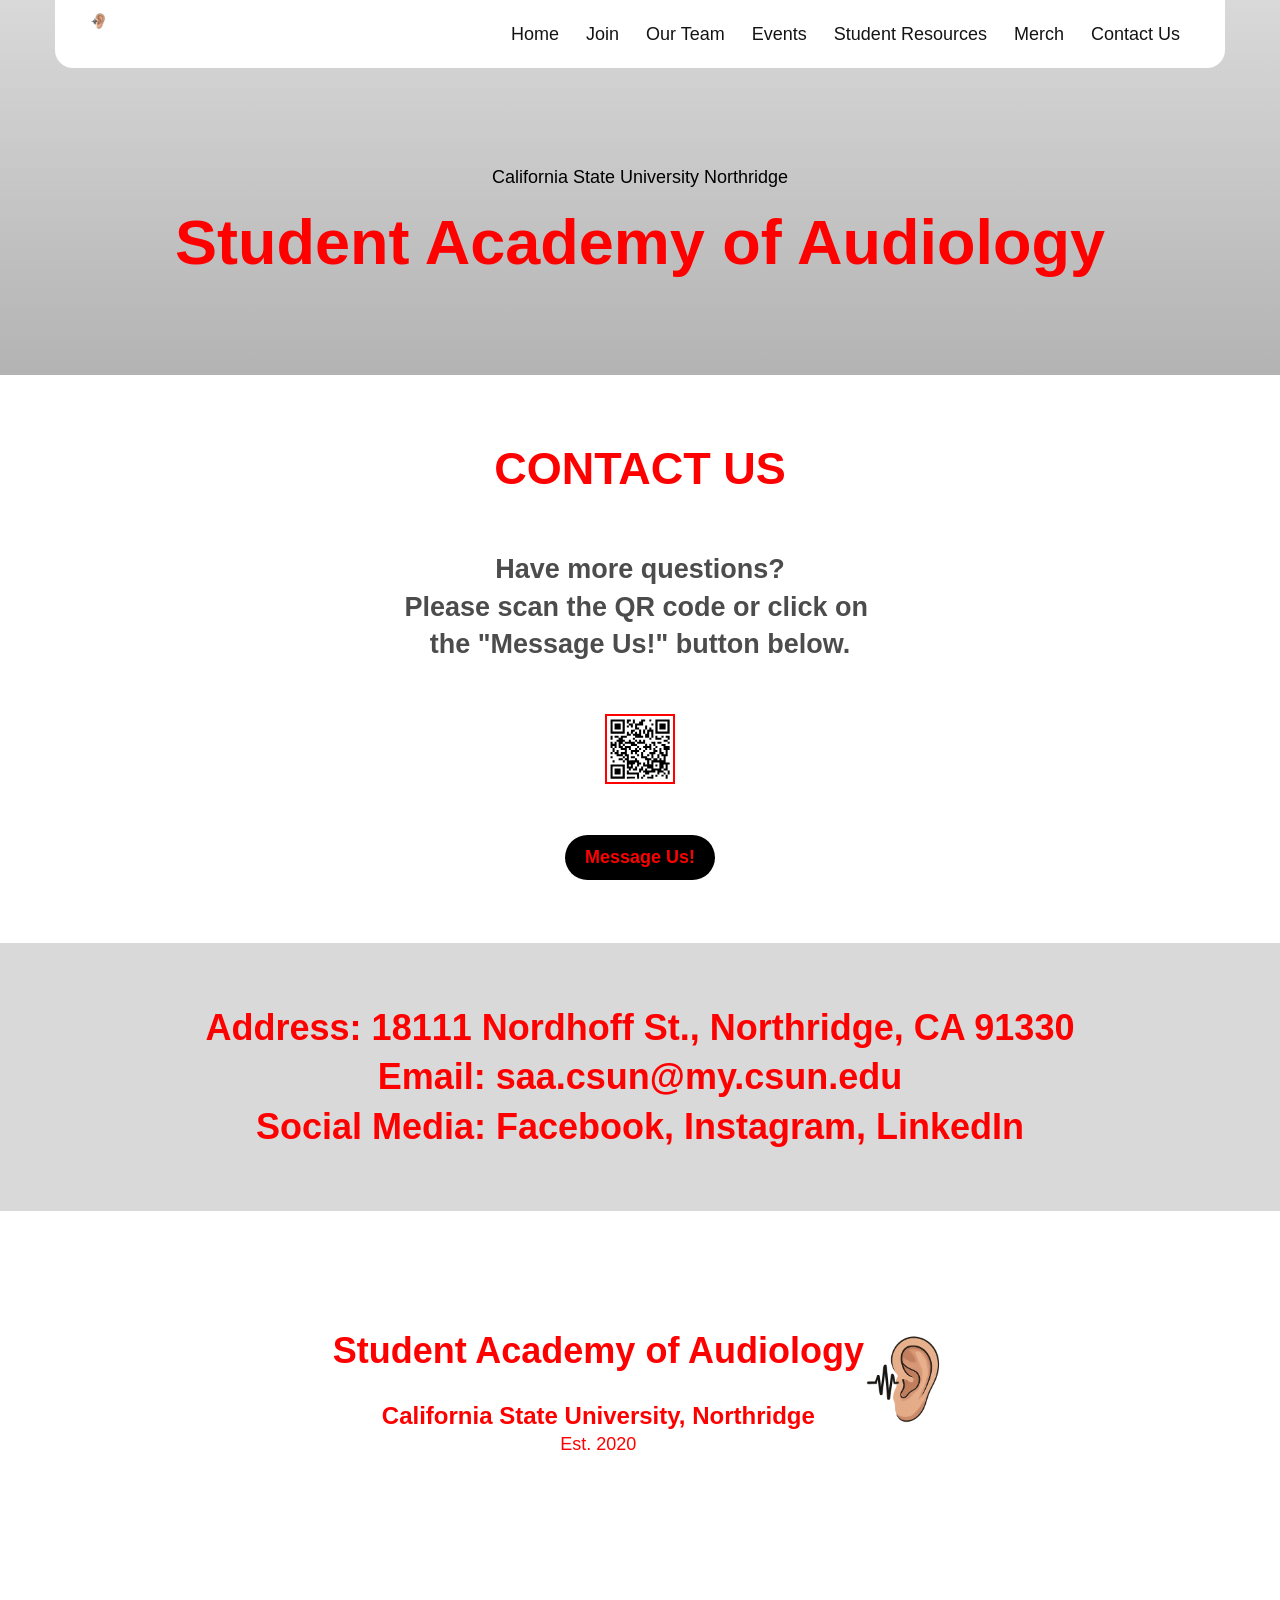
==== commit 5c272949: "Late September Update" ====
--- a/contact/index.html
+++ b/contact/index.html
@@ -1,4 +1,4 @@
-<!DOCTYPE html><html lang="en" data-ws-project="a33afdcb-465e-4ca9-946e-ee96a7d39778" data-ws-version="1584" data-ws-last-published="2026-08-27T17:56:38.977Z"><head><link rel="stylesheet" type="text/css" href="/assets/static/app_generated_index-6937cd5a.DIjV2-Ib.css"><meta charSet="UTF-8"/><meta name="viewport" content="width=device-width,initial-scale=1"/><meta property="og:url" content="https://url/contact"/><meta property="og:title" content="Contact | CSUN SAA"/><meta property="og:type" content="website"/><meta name="description" content="Contact the CSUN Student Academy of Audiology"/><meta property="og:description" content="Contact the CSUN Student Academy of Audiology"/><meta property="twitter:card" content="summary_large_image"/><title>Contact | CSUN SAA</title></head><body class="w-element"><div class="w-box"><div style="display:contents"><div style="display:contents"><div class="w-html-embed"><style>
+<!DOCTYPE html><html lang="en" data-ws-project="a33afdcb-465e-4ca9-946e-ee96a7d39778" data-ws-version="1875" data-ws-last-published="2026-09-25T22:32:57.664Z"><head><link rel="stylesheet" type="text/css" href="/assets/static/app_generated_index-6937cd5a.CK5sQz-i.css"><meta charSet="UTF-8"/><meta name="viewport" content="width=device-width,initial-scale=1"/><meta property="og:url" content="https://url/contact"/><meta property="og:title" content="Contact | CSUN SAA"/><meta property="og:type" content="website"/><meta name="description" content="Contact the CSUN Student Academy of Audiology"/><meta property="og:description" content="Contact the CSUN Student Academy of Audiology"/><meta property="twitter:card" content="summary_large_image"/><title>Contact | CSUN SAA</title></head><body class="w-element"><div class="w-box"><div style="display:contents"><div style="display:contents"><div class="w-html-embed"><style>
   /* So we don't need to add a token to every paragraph to remove margin. */
   p {
     margin: 0;
@@ -8,7 +8,7 @@
     /* Make links scroll to their sections smoothly. */
     scroll-behavior: smooth;
   }
-</style></div><header class="w-box c1357293 c9jnjeu c5tmc3l c1ldum37 czr2pxy c155uc7w cry9bxc c1lxiyww c1s46o9r cdczzub c1778y6x cdwd3jx cd8t5wn c3xzas1 c1n6cdq4 c1gut7ra cvyaqlm c5dy17i c1hsfuam c15ucb9y c1ghdqsq c18v2pa2"><a aria-label="Home" class="w-link cxr6j63" href="/#top"><img class="w-image c8ssmtp ca2gqde cfkm5sj c16h18at c14gd3b3" alt="" sizes="(min-width: 1280px) 50vw, 100vw" srcSet="/assets/csunsaa_Logo_fji2Rpyq-Peks2na9X4Ho.png 384w, /assets/csunsaa_Logo_fji2Rpyq-Peks2na9X4Ho.png 640w, /assets/csunsaa_Logo_fji2Rpyq-Peks2na9X4Ho.png 750w, /assets/csunsaa_Logo_fji2Rpyq-Peks2na9X4Ho.png 828w, /assets/csunsaa_Logo_fji2Rpyq-Peks2na9X4Ho.png 1080w, /assets/csunsaa_Logo_fji2Rpyq-Peks2na9X4Ho.png 1200w, /assets/csunsaa_Logo_fji2Rpyq-Peks2na9X4Ho.png 1920w, /assets/csunsaa_Logo_fji2Rpyq-Peks2na9X4Ho.png 2048w, /assets/csunsaa_Logo_fji2Rpyq-Peks2na9X4Ho.png 3840w" src="/assets/csunsaa_Logo_fji2Rpyq-Peks2na9X4Ho.png" decoding="async" loading="lazy"/></a><nav aria-label="main" class="w-box cc3dq2t"><div style="display:contents"><div style="display:contents"><ul class="w-list c34dwh1 cry9bxc c1md20bl c1e892th c1y6imu0 c1cn3fw9 c174sw29 c1rstvfo c10x096o"><li class="w-list-item"><a class="w-link c1gzz968 csru8nn c1e9wxra c1c9nyn co9inq6 c18nx7en c13zjl4p ch11gwv c1md20bl c1e892th c1qyy4dh ct02u4h c1e7helk c1l0vha7 csyy8v5 c1bc2i7x c17r8x7j c135vpv5 c1knsirz cl60rel czukzo6 cius7jj c12mjb61" href="/#top">Home</a></li><li class="w-list-item"><a class="w-link c1gzz968 csru8nn c1e9wxra c1c9nyn co9inq6 c18nx7en c13zjl4p ch11gwv c1md20bl c1e892th c1qyy4dh ct02u4h c1e7helk c1l0vha7 csyy8v5 c1bc2i7x c17r8x7j c135vpv5 c1knsirz cl60rel czukzo6 cius7jj c12mjb61 c13madgv" href="/our-team">Our Team</a></li><li class="w-list-item"><a class="w-link c1gzz968 csru8nn c1e9wxra c1c9nyn co9inq6 c18nx7en c13zjl4p ch11gwv c1md20bl c1e892th c1qyy4dh ct02u4h c1e7helk c1l0vha7 csyy8v5 c1bc2i7x c17r8x7j c135vpv5 c1knsirz cl60rel czukzo6 cius7jj c12mjb61" href="/events">Events</a></li><li class="w-list-item"><a class="w-link c1gzz968 csru8nn c1e9wxra c1c9nyn co9inq6 c18nx7en c13zjl4p ch11gwv c1md20bl c1e892th c1qyy4dh ct02u4h c1e7helk c1l0vha7 csyy8v5 c1bc2i7x c17r8x7j c135vpv5 c1knsirz cl60rel czukzo6 cius7jj c12mjb61 c13madgv" href="/student-resources">Student Resources</a></li><li class="w-list-item"><a class="w-link c1gzz968 csru8nn c1e9wxra c1c9nyn co9inq6 c18nx7en c13zjl4p ch11gwv c1md20bl c1e892th c1qyy4dh ct02u4h c1e7helk c1l0vha7 csyy8v5 c1bc2i7x c17r8x7j c135vpv5 c1knsirz cl60rel czukzo6 cius7jj c12mjb61" href="/merch">Merch</a></li><li class="w-list-item"><a aria-current="page" class="w-link c1gzz968 csru8nn c1e9wxra c1c9nyn co9inq6 c18nx7en c13zjl4p ch11gwv c1md20bl c1e892th c1qyy4dh ct02u4h c1e7helk c1l0vha7 csyy8v5 c1bc2i7x c17r8x7j c135vpv5 c1knsirz cl60rel czukzo6 cius7jj c12mjb61 c13madgv active" href="/contact">Contact Us<br/></a></li></ul></div></div></nav><div style="display:contents"><div style="display:contents"><button type="button" aria-label="Open mobile menu" class="w-button c1uz1hxp c188j2zq ccfzz03 cub2gss cgcvr98 c1xjllne c135vpv5 c1qom380 cwvpjlf c1qyy4dh ct02u4h c1md20bl c1e892th c1hz2opz c1c9nyn co9inq6 c18nx7en c13zjl4p c1xty5yn c1g1x4wk cfi3f24 c9x99qz cl60rel czukzo6 cb06ied c149s0mc" aria-haspopup="dialog" aria-expanded="false" aria-controls="radix-:Rsm:" data-state="closed"><div class="w-html-embed"><svg xmlns="http://www.w3.org/2000/svg" viewBox="0 0 22 22" fill="currentColor" width="100%" height="100%" style="display: block;"><path fill-rule="evenodd" d="M2 5.998a.75.75 0 0 1 .75-.75h16.5a.75.75 0 0 1 0 1.5H2.75a.75.75 0 0 1-.75-.75Zm0 5.5a.75.75 0 0 1 .75-.75h16.5a.75.75 0 0 1 0 1.5H2.75a.75.75 0 0 1-.75-.75Zm0 5.5a.75.75 0 0 1 .75-.75h16.5a.75.75 0 0 1 0 1.5H2.75a.75.75 0 0 1-.75-.75Z" clip-rule="evenodd"/></svg></div></button></div></div></header></div></div><main class="w-box"><section id="top" class="w-box c111nh0g c1mzb2kd cf0o5wm cnu4kgu c1yb3n9o cbrrmm8 cuo9dm5 c5egcmi cjucu4u c1qpg1g9 c150vpwe c22g687 c1xzir7e"><div class="w-box c1357293 c9jnjeu c5tmc3l c1ldum37 czr2pxy c155uc7w cry9bxc c1lfjoq7 c1s46o9r cdczzub c1778y6x"><div class="w-box cry9bxc c1lfjoq7 c1md20bl c1e892th"><p class="w-paragraph c1qpg1g9 c1qom380">California State University Northridge</p><h1 data-ws-tag="h1" class="w-heading c11nr3ex c11dowh9 c32myit cwrra4i c1r07xsf c1xyv0ep c1qom380 c1dhz37v">Student Academy of Audiology</h1></div></div></section><section class="w-box c12pnaty cnsu5yn cgokyrd"><div class="w-box c1357293 c9jnjeu c5tmc3l c1ldum37 czr2pxy c155uc7w cry9bxc c1lfjoq7 c1s46o9r cdczzub c1qyy4dh c1wt8a7g"><h2 class="w-heading c1dxq9cf c11dowh9 c32myit cwrra4i c1r07xsf c1qom380 c19jxtfx c6pnddc c1fk08a0 c1wm5f7d">CONTACT US</h2><p class="w-element c1qom380 c1fsvple c1cb3y4c">Have more questions?<br/>Please scan the QR code or click on <br/>the &quot;Message Us!&quot; button below.</p><img class="w-image ce3geni" alt="" sizes="(min-width: 1280px) 50vw, 100vw" srcSet="/assets/csunsaa_QuestionsQR_Yigxbkp1mgljqxAj1TZCv.svg 384w, /assets/csunsaa_QuestionsQR_Yigxbkp1mgljqxAj1TZCv.svg 640w, /assets/csunsaa_QuestionsQR_Yigxbkp1mgljqxAj1TZCv.svg 750w, /assets/csunsaa_QuestionsQR_Yigxbkp1mgljqxAj1TZCv.svg 828w, /assets/csunsaa_QuestionsQR_Yigxbkp1mgljqxAj1TZCv.svg 1080w, /assets/csunsaa_QuestionsQR_Yigxbkp1mgljqxAj1TZCv.svg 1200w, /assets/csunsaa_QuestionsQR_Yigxbkp1mgljqxAj1TZCv.svg 1920w, /assets/csunsaa_QuestionsQR_Yigxbkp1mgljqxAj1TZCv.svg 2048w, /assets/csunsaa_QuestionsQR_Yigxbkp1mgljqxAj1TZCv.svg 3840w" src="/assets/csunsaa_QuestionsQR_Yigxbkp1mgljqxAj1TZCv.svg" decoding="async" loading="lazy"/><a href="https://docs.google.com/forms/d/e/1FAIpQLSfy2kr6ghkv9MnERdeH6EvNs6tGVPLS3xGNND3i_I1BFG8eCw/viewform" class="w-element cir85gx c1r07xsf c1cb3y4c c135vpv5 ca12ew9 cf0nalt cqr0dgx cdnc453 c1yajs6b c71qubo cr8nt0s cguyde1 c1caiuzi cb600z1 c6abxro ch51qie c125plrs">Message Us!</a></div></section><div class="w-element ci057df cz2aw51 cakjhhm"><h1 class="w-element c19jxtfx c6pnddc c1fk08a0 c1wm5f7d c1r07xsf c1qom380">Address: 18111 Nordhoff St., Northridge, CA 91330<br/>Email: saa.csun@my.csun.edu<br/>Social Media: Facebook, Instagram, LinkedIn</h1></div></main><div style="display:contents"><div style="display:contents"><footer class="w-box cna0hdz c1mzb2kd cgokyrd cry9bxc cblpe2z c1qyy4dh ct02u4h c1pr4a8e"><div class="w-element c5m8ase clv8gve c1vbmcdx"><h1 class="w-element c1r07xsf ckjkq46 c1qom380">Student Academy of Audiology</h1><p class="w-element c1r07xsf c1cb3y4c cpull2p c1qom380">California State University, Northridge</p><p class="w-element c1r07xsf cn12ej2 c14r73oo c1qom380">Est. 2020</p></div><img class="w-image c56bvqv" alt="" sizes="(min-width: 1280px) 50vw, 100vw" srcSet="/assets/csunsaa_Logo_fji2Rpyq-Peks2na9X4Ho.png 384w, /assets/csunsaa_Logo_fji2Rpyq-Peks2na9X4Ho.png 640w, /assets/csunsaa_Logo_fji2Rpyq-Peks2na9X4Ho.png 750w, /assets/csunsaa_Logo_fji2Rpyq-Peks2na9X4Ho.png 828w, /assets/csunsaa_Logo_fji2Rpyq-Peks2na9X4Ho.png 1080w, /assets/csunsaa_Logo_fji2Rpyq-Peks2na9X4Ho.png 1200w, /assets/csunsaa_Logo_fji2Rpyq-Peks2na9X4Ho.png 1920w, /assets/csunsaa_Logo_fji2Rpyq-Peks2na9X4Ho.png 2048w, /assets/csunsaa_Logo_fji2Rpyq-Peks2na9X4Ho.png 3840w" src="/assets/csunsaa_Logo_fji2Rpyq-Peks2na9X4Ho.png" decoding="async" loading="lazy"/></footer><div style="display:contents"><div style="display:contents"><div class="w-html-embed"><style>
+</style></div><header class="w-box c1357293 c9jnjeu c5tmc3l c1ldum37 czr2pxy c155uc7w cry9bxc c1lxiyww c1s46o9r cdczzub c1778y6x cdwd3jx cd8t5wn c3xzas1 c1n6cdq4 c1gut7ra cvyaqlm c5dy17i c1hsfuam c15ucb9y c1ghdqsq c18v2pa2"><a aria-label="Home" class="w-link cxr6j63" href="/#top"><img class="w-image c8ssmtp ca2gqde cfkm5sj c16h18at c14gd3b3" alt="" sizes="(min-width: 1280px) 50vw, 100vw" srcSet="/assets/csunsaa_Logo_fji2Rpyq-Peks2na9X4Ho.png 384w, /assets/csunsaa_Logo_fji2Rpyq-Peks2na9X4Ho.png 640w, /assets/csunsaa_Logo_fji2Rpyq-Peks2na9X4Ho.png 750w, /assets/csunsaa_Logo_fji2Rpyq-Peks2na9X4Ho.png 828w, /assets/csunsaa_Logo_fji2Rpyq-Peks2na9X4Ho.png 1080w, /assets/csunsaa_Logo_fji2Rpyq-Peks2na9X4Ho.png 1200w, /assets/csunsaa_Logo_fji2Rpyq-Peks2na9X4Ho.png 1920w, /assets/csunsaa_Logo_fji2Rpyq-Peks2na9X4Ho.png 2048w, /assets/csunsaa_Logo_fji2Rpyq-Peks2na9X4Ho.png 3840w" src="/assets/csunsaa_Logo_fji2Rpyq-Peks2na9X4Ho.png" decoding="async" loading="lazy"/></a><nav aria-label="main" class="w-box cc3dq2t"><div style="display:contents"><div style="display:contents"><ul class="w-list c34dwh1 cry9bxc c1md20bl c1e892th c1y6imu0 c1cn3fw9 c174sw29 c1rstvfo c10x096o"><li class="w-list-item"><a class="w-link c1gzz968 csru8nn c1e9wxra c1c9nyn co9inq6 c18nx7en c13zjl4p ch11gwv c1md20bl c1e892th c1qyy4dh ct02u4h c1e7helk c1l0vha7 csyy8v5 c1bc2i7x c17r8x7j c135vpv5 c1knsirz cl60rel czukzo6 cius7jj c12mjb61" href="/#top">Home</a></li><li class="w-list-item"><a class="w-link c1gzz968 csru8nn c1e9wxra c1c9nyn co9inq6 c18nx7en c13zjl4p ch11gwv c1md20bl c1e892th c1qyy4dh ct02u4h c1e7helk c1l0vha7 csyy8v5 c1bc2i7x c17r8x7j c135vpv5 c1knsirz cl60rel czukzo6 cius7jj c12mjb61" href="/join">Join</a></li><li class="w-list-item"><a class="w-link c1gzz968 csru8nn c1e9wxra c1c9nyn co9inq6 c18nx7en c13zjl4p ch11gwv c1md20bl c1e892th c1qyy4dh ct02u4h c1e7helk c1l0vha7 csyy8v5 c1bc2i7x c17r8x7j c135vpv5 c1knsirz cl60rel czukzo6 cius7jj c12mjb61 c13madgv" href="/our-team">Our Team</a></li><li class="w-list-item"><a class="w-link c1gzz968 csru8nn c1e9wxra c1c9nyn co9inq6 c18nx7en c13zjl4p ch11gwv c1md20bl c1e892th c1qyy4dh ct02u4h c1e7helk c1l0vha7 csyy8v5 c1bc2i7x c17r8x7j c135vpv5 c1knsirz cl60rel czukzo6 cius7jj c12mjb61" href="/events">Events</a></li><li class="w-list-item"><a class="w-link c1gzz968 csru8nn c1e9wxra c1c9nyn co9inq6 c18nx7en c13zjl4p ch11gwv c1md20bl c1e892th c1qyy4dh ct02u4h c1e7helk c1l0vha7 csyy8v5 c1bc2i7x c17r8x7j c135vpv5 c1knsirz cl60rel czukzo6 cius7jj c12mjb61 c13madgv" href="/student-resources">Student Resources</a></li><li class="w-list-item"><a class="w-link c1gzz968 csru8nn c1e9wxra c1c9nyn co9inq6 c18nx7en c13zjl4p ch11gwv c1md20bl c1e892th c1qyy4dh ct02u4h c1e7helk c1l0vha7 csyy8v5 c1bc2i7x c17r8x7j c135vpv5 c1knsirz cl60rel czukzo6 cius7jj c12mjb61" href="/merch">Merch</a></li><li class="w-list-item"><a aria-current="page" class="w-link c1gzz968 csru8nn c1e9wxra c1c9nyn co9inq6 c18nx7en c13zjl4p ch11gwv c1md20bl c1e892th c1qyy4dh ct02u4h c1e7helk c1l0vha7 csyy8v5 c1bc2i7x c17r8x7j c135vpv5 c1knsirz cl60rel czukzo6 cius7jj c12mjb61 c13madgv active" href="/contact">Contact Us<br/></a></li></ul></div></div></nav><div style="display:contents"><div style="display:contents"><button type="button" aria-label="Open mobile menu" class="w-button c1uz1hxp c188j2zq ccfzz03 cub2gss cgcvr98 c1xjllne c135vpv5 c1qom380 cwvpjlf c1qyy4dh ct02u4h c1md20bl c1e892th c1hz2opz c1c9nyn co9inq6 c18nx7en c13zjl4p c1xty5yn c1g1x4wk cfi3f24 c9x99qz cl60rel czukzo6 cb06ied c149s0mc" aria-haspopup="dialog" aria-expanded="false" aria-controls="radix-:Rsm:" data-state="closed"><div class="w-html-embed"><svg xmlns="http://www.w3.org/2000/svg" viewBox="0 0 22 22" fill="currentColor" width="100%" height="100%" style="display: block;"><path fill-rule="evenodd" d="M2 5.998a.75.75 0 0 1 .75-.75h16.5a.75.75 0 0 1 0 1.5H2.75a.75.75 0 0 1-.75-.75Zm0 5.5a.75.75 0 0 1 .75-.75h16.5a.75.75 0 0 1 0 1.5H2.75a.75.75 0 0 1-.75-.75Zm0 5.5a.75.75 0 0 1 .75-.75h16.5a.75.75 0 0 1 0 1.5H2.75a.75.75 0 0 1-.75-.75Z" clip-rule="evenodd"/></svg></div></button></div></div></header></div></div><main class="w-box"><section id="top" class="w-box c111nh0g c1mzb2kd cf0o5wm cnu4kgu c1yb3n9o cbrrmm8 cuo9dm5 c5egcmi cjucu4u c1qpg1g9 c150vpwe c22g687 c1xzir7e"><div class="w-box c1357293 c9jnjeu c5tmc3l c1ldum37 czr2pxy c155uc7w cry9bxc c1lfjoq7 c1s46o9r cdczzub c1778y6x"><div class="w-box cry9bxc c1lfjoq7 c1md20bl c1e892th"><p class="w-paragraph c1qpg1g9 c1qom380">California State University Northridge</p><h1 data-ws-tag="h1" class="w-heading c11nr3ex c11dowh9 c32myit cwrra4i c1r07xsf c1xyv0ep c1qom380 c1dhz37v">Student Academy of Audiology</h1></div></div></section><section class="w-box c12pnaty cnsu5yn cgokyrd"><div class="w-box c1357293 c9jnjeu c5tmc3l c1ldum37 czr2pxy c155uc7w cry9bxc c1lfjoq7 c1s46o9r cdczzub c1qyy4dh c1wt8a7g"><h2 class="w-heading c1dxq9cf c11dowh9 c32myit cwrra4i c1r07xsf c1qom380 c19jxtfx c6pnddc c1fk08a0 c1wm5f7d">CONTACT US</h2><p class="w-element c1qom380 c1fsvple c1cb3y4c">Have more questions?<br/>Please scan the QR code or click on <br/>the &quot;Message Us!&quot; button below.</p><img class="w-image ce3geni" alt="" sizes="(min-width: 1280px) 50vw, 100vw" srcSet="/assets/csunsaa_QuestionsQR_Yigxbkp1mgljqxAj1TZCv.svg 384w, /assets/csunsaa_QuestionsQR_Yigxbkp1mgljqxAj1TZCv.svg 640w, /assets/csunsaa_QuestionsQR_Yigxbkp1mgljqxAj1TZCv.svg 750w, /assets/csunsaa_QuestionsQR_Yigxbkp1mgljqxAj1TZCv.svg 828w, /assets/csunsaa_QuestionsQR_Yigxbkp1mgljqxAj1TZCv.svg 1080w, /assets/csunsaa_QuestionsQR_Yigxbkp1mgljqxAj1TZCv.svg 1200w, /assets/csunsaa_QuestionsQR_Yigxbkp1mgljqxAj1TZCv.svg 1920w, /assets/csunsaa_QuestionsQR_Yigxbkp1mgljqxAj1TZCv.svg 2048w, /assets/csunsaa_QuestionsQR_Yigxbkp1mgljqxAj1TZCv.svg 3840w" src="/assets/csunsaa_QuestionsQR_Yigxbkp1mgljqxAj1TZCv.svg" decoding="async" loading="lazy"/><a href="https://docs.google.com/forms/d/e/1FAIpQLSfy2kr6ghkv9MnERdeH6EvNs6tGVPLS3xGNND3i_I1BFG8eCw/viewform" class="w-element cir85gx c1r07xsf c1cb3y4c c135vpv5 ca12ew9 cf0nalt cqr0dgx cdnc453 c1yajs6b c71qubo cr8nt0s cguyde1 c1caiuzi cb600z1 c6abxro ch51qie c125plrs">Message Us!</a></div></section><div class="w-element ci057df cz2aw51 cakjhhm"><h1 class="w-element c19jxtfx c6pnddc c1fk08a0 c1wm5f7d c1r07xsf c1qom380">Address: 18111 Nordhoff St., Northridge, CA 91330<br/>Email: saa.csun@my.csun.edu<br/>Social Media: Facebook, Instagram, LinkedIn</h1></div></main><div style="display:contents"><div style="display:contents"><footer class="w-box cna0hdz c1mzb2kd cgokyrd cry9bxc cblpe2z c1qyy4dh ct02u4h c1pr4a8e"><div class="w-element c5m8ase clv8gve c1vbmcdx"><h1 class="w-element c1r07xsf ckjkq46 c1qom380">Student Academy of Audiology</h1><p class="w-element c1r07xsf c1cb3y4c cpull2p c1qom380">California State University, Northridge</p><p class="w-element c1r07xsf cn12ej2 c14r73oo c1qom380">Est. 2020</p></div><img class="w-image c56bvqv" alt="" sizes="(min-width: 1280px) 50vw, 100vw" srcSet="/assets/csunsaa_Logo_fji2Rpyq-Peks2na9X4Ho.png 384w, /assets/csunsaa_Logo_fji2Rpyq-Peks2na9X4Ho.png 640w, /assets/csunsaa_Logo_fji2Rpyq-Peks2na9X4Ho.png 750w, /assets/csunsaa_Logo_fji2Rpyq-Peks2na9X4Ho.png 828w, /assets/csunsaa_Logo_fji2Rpyq-Peks2na9X4Ho.png 1080w, /assets/csunsaa_Logo_fji2Rpyq-Peks2na9X4Ho.png 1200w, /assets/csunsaa_Logo_fji2Rpyq-Peks2na9X4Ho.png 1920w, /assets/csunsaa_Logo_fji2Rpyq-Peks2na9X4Ho.png 2048w, /assets/csunsaa_Logo_fji2Rpyq-Peks2na9X4Ho.png 3840w" src="/assets/csunsaa_Logo_fji2Rpyq-Peks2na9X4Ho.png" decoding="async" loading="lazy"/></footer><div style="display:contents"><div style="display:contents"><div class="w-html-embed"><style>
 :root {
   --ani-duration: var(--duration-default, .2s);
   --ani-delay: 0s;
@@ -45,4 +45,4 @@
 @keyframes expandUp{from{height:var(--newHeight)}
 to{height:0}}[data-ani='expand'],[data-ani='expand'][data-state='open'],[data-ani='expand'].in{--newHeight:var(--custom-height,var(--radix-accordion-content-height,var(--radix-collapsible-content-height,100%)));overflow:hidden;opacity:1}[data-ani-children][data-ani='expand']>.in,[data-ani='expand']:where(.in:not([data-state]),[data-state$='open'],[data-state='active']){animation:expandDown var(--ani-duration)var(--ani-easing)}[data-ani-children][data-ani='expand']>.out,[data-ani='expand']:where(.out:not([data-state]),[data-state='closed'],[data-state='inactive']){animation:expandUp var(--ani-duration)var(--ani-easing)}
 @media(prefers-reduced-motion:reduce){[data-ani]:not([data-ani-children]),[data-ani-progress]:not([data-ani-children]),[data-ani-children]>*{opacity:1;transform:none;animation:none;rotate:none;scale:none;translate:none}}
-</style></div></div></div></div></div></div><script id="vike_pageContext" type="application/json">{"_urlRewrite":null,"pageId":"/pages/contact","routeParams":{},"data":{"url":"https://url/contact","system":{"params":{},"search":{},"origin":"https://url","pathname":"/contact"},"resources":{},"pageMeta":{"title":"Contact | CSUN SAA","description":"Contact the CSUN Student Academy of Audiology","excludePageFromSearch":false,"language":"","socialImageAssetName":"!undefined","socialImageUrl":"","status":"!undefined","redirect":"","content":"","custom":[]}}}</script><script id="vike_globalContext" type="application/json">{}</script><script src="/assets/entries/entry-server-routing.B0FmJarg.js" type="module" async></script><link rel="modulepreload" href="/assets/entries/pages_contact.C97CPMjk.js" as="script" type="text/javascript"><link rel="modulepreload" href="/assets/chunks/chunk-DSlj0mYJ.js" as="script" type="text/javascript"></body></html>+</style></div></div></div></div></div></div><script id="vike_pageContext" type="application/json">{"_urlRewrite":null,"pageId":"/pages/contact","routeParams":{},"data":{"url":"https://url/contact","system":{"params":{},"search":{},"origin":"https://url","pathname":"/contact"},"resources":{},"pageMeta":{"title":"Contact | CSUN SAA","description":"Contact the CSUN Student Academy of Audiology","excludePageFromSearch":false,"language":"","socialImageAssetName":"!undefined","socialImageUrl":"","status":"!undefined","redirect":"","content":"","custom":[]}}}</script><script id="vike_globalContext" type="application/json">{}</script><script src="/assets/entries/entry-server-routing.D3LKyZpf.js" type="module" async></script><link rel="modulepreload" href="/assets/entries/pages_contact.RFXOK2EK.js" as="script" type="text/javascript"><link rel="modulepreload" href="/assets/chunks/chunk-C7ebDKfX.js" as="script" type="text/javascript"></body></html>
--- a/assets/static/app_generated_index-6937cd5a.CK5sQz-i.css
+++ b/assets/static/app_generated_index-6937cd5a.CK5sQz-i.css
@@ -0,0 +1 @@
+@layer presets{:root{display:grid;min-height:100%;grid-template-rows:auto;grid-template-columns:1fr;font-family:Arial,Roboto,sans-serif;font-size:16px;line-height:1.2;white-space:pre-wrap;white-space-collapse:preserve}a.w-element{box-sizing:border-box}body.w-element{box-sizing:border-box;-webkit-font-smoothing:antialiased;-moz-osx-font-smoothing:grayscale;margin:0}div.w-element,h1.w-element,p.w-element{box-sizing:border-box}body.w-body{box-sizing:border-box;-webkit-font-smoothing:antialiased;-moz-osx-font-smoothing:grayscale;margin:0}div.w-html-embed{display:contents;white-space:normal;white-space-collapse:collapse}button.w-button{font-family:inherit;font-size:100%;line-height:1.15;box-sizing:border-box;border-top-style:solid;border-right-style:solid;border-bottom-style:solid;border-left-style:solid;text-transform:none;margin:0}div.w-dialog-overlay,div.w-dialog-content{box-sizing:border-box}button.w-close-button{background-color:transparent;background-image:none;font-family:inherit;font-size:100%;line-height:1.15;box-sizing:border-box;text-transform:none;border:0px solid rgb(226 232 240 / 1);margin:0;padding:0}div.w-box{box-sizing:border-box}footer.w-box{box-sizing:border-box}header.w-box{box-sizing:border-box}main.w-box{box-sizing:border-box}nav.w-box{box-sizing:border-box}section.w-box{box-sizing:border-box}h1.w-heading,h2.w-heading,h3.w-heading,p.w-paragraph{box-sizing:border-box}ul.w-list{box-sizing:border-box;margin-top:0;margin-bottom:10px;padding-left:40px}li.w-list-item{box-sizing:border-box}a.w-link{box-sizing:border-box;display:inline-block}img.w-image{box-sizing:border-box;max-width:100%;display:block;height:auto}div.w-collapsible,div.w-collapsible-content{box-sizing:border-box}}@media all{:root{--font-lineheight-00: .95;--font-lineheight-0: 1.1;--font-lineheight-1: 1.25;--font-lineheight-2: 1.375;--font-lineheight-3: 1.5;--font-lineheight-4: 1.75;--font-lineheight-5: 2;--font-letterspacing-0: -.05em;--font-letterspacing-1: .025em;--font-letterspacing-2: .05em;--font-letterspacing-3: .075em;--font-letterspacing-4: .15em;--font-letterspacing-5: .5em;--font-letterspacing-6: .75em;--font-letterspacing-7: 1em;--font-size-00: .5rem;--font-size-0: .75rem;--font-size-1: 1rem;--font-size-2: 1.1rem;--font-size-3: 1.25rem;--font-size-4: 1.5rem;--font-size-5: 2rem;--font-size-6: 2.5rem;--font-size-7: 3rem;--font-size-8: 3.5rem;--font-size-fluid-0: clamp(.75rem,2vw,1rem);--font-size-fluid-1: clamp(1rem,4vw,1.5rem);--font-size-fluid-2: clamp(1.5rem,6vw,2.5rem);--font-size-fluid-3: clamp(2rem,9vw,3.5rem);--size-000: -.5rem;--size-00: -.25rem;--size-1: .25rem;--size-2: .5rem;--size-3: 1rem;--size-4: 1.25rem;--size-5: 1.5rem;--size-6: 1.75rem;--size-7: 2rem;--size-8: 3rem;--size-9: 4rem;--size-10: 5rem;--size-11: 7.5rem;--size-12: 10rem;--size-13: 15rem;--size-14: 20rem;--size-15: 30rem;--size-px-000: -8px;--size-px-00: -4px;--size-px-1: 4px;--size-px-2: 8px;--size-px-3: 16px;--size-px-4: 20px;--size-px-5: 24px;--size-px-6: 28px;--size-px-7: 32px;--size-px-8: 48px;--size-px-9: 64px;--size-px-10: 80px;--size-px-11: 120px;--size-px-12: 160px;--size-px-13: 240px;--size-px-14: 320px;--size-px-15: 480px;--size-fluid-1: clamp(.5rem,1vw,1rem);--size-fluid-2: clamp(1rem,2vw,1.5rem);--size-fluid-3: clamp(1.5rem,3vw,2rem);--size-fluid-4: clamp(2rem,4vw,3rem);--size-fluid-5: clamp(4rem,5vw,5rem);--size-fluid-6: clamp(5rem,7vw,7.5rem);--size-fluid-7: clamp(7.5rem,10vw,10rem);--size-fluid-8: clamp(10rem,20vw,15rem);--size-fluid-9: clamp(15rem,30vw,20rem);--size-fluid-10: clamp(20rem,40vw,30rem);--size-content-1: 20ch;--size-content-2: 45ch;--size-content-3: 60ch;--size-header-1: 20ch;--size-header-2: 25ch;--size-header-3: 35ch;--size-xxs: 240px;--size-xs: 360px;--size-sm: 480px;--size-md: 768px;--size-lg: 1170px;--size-xl: 1440px;--size-xxl: 1920px;--size-relative-000: -.5ch;--size-relative-00: -.25ch;--size-relative-1: .25ch;--size-relative-2: .5ch;--size-relative-3: 1ch;--size-relative-4: 1.25ch;--size-relative-5: 1.5ch;--size-relative-6: 1.75ch;--size-relative-7: 2ch;--size-relative-8: 3ch;--size-relative-9: 4ch;--size-relative-10: 5ch;--size-relative-11: 7.5ch;--size-relative-12: 10ch;--size-relative-13: 15ch;--size-relative-14: 20ch;--size-relative-15: 30ch;--ease-1: cubic-bezier(.25,0,.5,1);--ease-2: cubic-bezier(.25,0,.4,1);--ease-3: cubic-bezier(.25,0,.3,1);--ease-4: cubic-bezier(.25,0,.2,1);--ease-5: cubic-bezier(.25,0,.1,1);--ease-in-1: cubic-bezier(.25,0,1,1);--ease-in-2: cubic-bezier(.5,0,1,1);--ease-in-3: cubic-bezier(.7,0,1,1);--ease-in-4: cubic-bezier(.9,0,1,1);--ease-in-5: cubic-bezier(1,0,1,1);--ease-out-1: cubic-bezier(0,0,.75,1);--ease-out-2: cubic-bezier(0,0,.5,1);--ease-out-3: cubic-bezier(0,0,.3,1);--ease-out-4: cubic-bezier(0,0,.1,1);--ease-out-5: cubic-bezier(0,0,0,1);--ease-in-out-1: cubic-bezier(.1,0,.9,1);--ease-in-out-2: cubic-bezier(.3,0,.7,1);--ease-in-out-3: cubic-bezier(.5,0,.5,1);--ease-in-out-4: cubic-bezier(.7,0,.3,1);--ease-in-out-5: cubic-bezier(.9,0,.1,1);--ease-elastic-out-1: cubic-bezier(.5,.75,.75,1.25);--ease-elastic-out-2: cubic-bezier(.5,1,.75,1.25);--ease-elastic-out-3: cubic-bezier(.5,1.25,.75,1.25);--ease-elastic-out-4: cubic-bezier(.5,1.5,.75,1.25);--ease-elastic-out-5: cubic-bezier(.5,1.75,.75,1.25);--ease-elastic-in-1: cubic-bezier(.5,-.25,.75,1);--ease-elastic-in-2: cubic-bezier(.5,-.5,.75,1);--ease-elastic-in-3: cubic-bezier(.5,-.75,.75,1);--ease-elastic-in-4: cubic-bezier(.5,-1,.75,1);--ease-elastic-in-5: cubic-bezier(.5,-1.25,.75,1);--ease-elastic-in-out-1: cubic-bezier(.5,-.1,.1,1.5);--ease-elastic-in-out-2: cubic-bezier(.5,-.3,.1,1.5);--ease-elastic-in-out-3: cubic-bezier(.5,-.5,.1,1.5);--ease-elastic-in-out-4: cubic-bezier(.5,-.7,.1,1.5);--ease-elastic-in-out-5: cubic-bezier(.5,-.9,.1,1.5);--ease-step-1: steps(2);--ease-step-2: steps(3);--ease-step-3: steps(4);--ease-step-4: steps(7);--ease-step-5: steps(10);--ease-elastic-1: var(--ease-elastic-out-1);--ease-elastic-2: var(--ease-elastic-out-2);--ease-elastic-3: var(--ease-elastic-out-3);--ease-elastic-4: var(--ease-elastic-out-4);--ease-elastic-5: var(--ease-elastic-out-5);--ease-squish-1: var(--ease-elastic-in-out-1);--ease-squish-2: var(--ease-elastic-in-out-2);--ease-squish-3: var(--ease-elastic-in-out-3);--ease-squish-4: var(--ease-elastic-in-out-4);--ease-squish-5: var(--ease-elastic-in-out-5);--ease-spring-1: linear(0,.006,.025 2.8%,.101 6.1%,.539 18.9%,.721 25.3%,.849 31.5%,.937 38.1%,.968 41.8%,.991 45.7%,1.006 50.1%,1.015 55%,1.017 63.9%,1.001);--ease-spring-2: linear(0,.007,.029 2.2%,.118 4.7%,.625 14.4%,.826 19%,.902,.962,1.008 26.1%,1.041 28.7%,1.064 32.1%,1.07 36%,1.061 40.5%,1.015 53.4%,.999 61.6%,.995 71.2%,1);--ease-spring-3: linear(0,.009,.035 2.1%,.141 4.4%,.723 12.9%,.938 16.7%,1.017,1.077,1.121,1.149 24.3%,1.159,1.163,1.161,1.154 29.9%,1.129 32.8%,1.051 39.6%,1.017 43.1%,.991,.977 51%,.974 53.8%,.975 57.1%,.997 69.8%,1.003 76.9%,1);--ease-spring-4: linear(0,.009,.037 1.7%,.153 3.6%,.776 10.3%,1.001,1.142 16%,1.185,1.209 19%,1.215 19.9% 20.8%,1.199,1.165 25%,1.056 30.3%,1.008 33%,.973,.955 39.2%,.953 41.1%,.957 43.3%,.998 53.3%,1.009 59.1% 63.7%,.998 78.9%,1);--ease-spring-5: linear(0,.01,.04 1.6%,.161 3.3%,.816 9.4%,1.046,1.189 14.4%,1.231,1.254 17%,1.259,1.257 18.6%,1.236,1.194 22.3%,1.057 27%,.999 29.4%,.955 32.1%,.942,.935 34.9%,.933,.939 38.4%,1 47.3%,1.011,1.017 52.6%,1.016 56.4%,1 65.2%,.996 70.2%,1.001 87.2%,1);--ease-bounce-1: linear(0,.004,.016,.035,.063,.098,.141,.191,.25,.316,.391 36.8%,.563,.766,1 58.8%,.946,.908 69.1%,.895,.885,.879,.878,.879,.885,.895,.908 89.7%,.946,1);--ease-bounce-2: linear(0,.004,.016,.035,.063,.098,.141 15.1%,.25,.391,.562,.765,1,.892 45.2%,.849,.815,.788,.769,.757,.753,.757,.769,.788,.815,.85,.892 75.2%,1 80.2%,.973,.954,.943,.939,.943,.954,.973,1);--ease-bounce-3: linear(0,.004,.016,.035,.062,.098,.141 11.4%,.25,.39,.562,.764,1 30.3%,.847 34.8%,.787,.737,.699,.672,.655,.65,.656,.672,.699,.738,.787,.847 61.7%,1 66.2%,.946,.908,.885 74.2%,.879,.878,.879,.885 79.5%,.908,.946,1 87.4%,.981,.968,.96,.957,.96,.968,.981,1);--ease-bounce-4: linear(0,.004,.016 3%,.062,.141,.25,.391,.562 18.2%,1 24.3%,.81,.676 32.3%,.629,.595,.575,.568,.575,.595,.629,.676 48.2%,.811,1 56.2%,.918,.86,.825,.814,.825,.86,.918,1 77.2%,.94 80.6%,.925,.92,.925,.94 87.5%,1 90.9%,.974,.965,.974,1);--ease-bounce-5: linear(0,.004,.016 2.5%,.063,.141,.25 10.1%,.562,1 20.2%,.783,.627,.534 30.9%,.511,.503,.511,.534 38%,.627,.782,1 48.7%,.892,.815,.769 56.3%,.757,.753,.757,.769 61.3%,.815,.892,1 68.8%,.908 72.4%,.885,.878,.885,.908 79.4%,1 83%,.954 85.5%,.943,.939,.943,.954 90.5%,1 93%,.977,.97,.977,1);--layer-1: 1;--layer-2: 2;--layer-3: 3;--layer-4: 4;--layer-5: 5;--layer-important: 2147483647;--shadow-color: 220 3% 15%;--shadow-strength: 1%;--inner-shadow-highlight: inset 0-.5px 0 0#fff,inset 0 .5px 0 0 rgba(0,0,0,.067);--shadow-1: 0 1px 2px -1px hsl(var(--shadow-color)/calc(var(--shadow-strength) + 9%));--shadow-2: 0 3px 5px -2px hsl(var(--shadow-color)/calc(var(--shadow-strength) + 3%)),0 7px 14px -5px hsl(var(--shadow-color)/calc(var(--shadow-strength) + 5%));--shadow-3: 0 -1px 3px 0 hsl(var(--shadow-color)/calc(var(--shadow-strength) + 2%)),0 1px 2px -5px hsl(var(--shadow-color)/calc(var(--shadow-strength) + 2%)),0 2px 5px -5px hsl(var(--shadow-color)/calc(var(--shadow-strength) + 4%)),0 4px 12px -5px hsl(var(--shadow-color)/calc(var(--shadow-strength) + 5%)),0 12px 15px -5px hsl(var(--shadow-color)/calc(var(--shadow-strength) + 7%));--shadow-4: 0 -2px 5px 0 hsl(var(--shadow-color)/calc(var(--shadow-strength) + 2%)),0 1px 1px -2px hsl(var(--shadow-color)/calc(var(--shadow-strength) + 3%)),0 2px 2px -2px hsl(var(--shadow-color)/calc(var(--shadow-strength) + 3%)),0 5px 5px -2px hsl(var(--shadow-color)/calc(var(--shadow-strength) + 4%)),0 9px 9px -2px hsl(var(--shadow-color)/calc(var(--shadow-strength) + 5%)),0 16px 16px -2px hsl(var(--shadow-color)/calc(var(--shadow-strength) + 6%));--shadow-5: 0 -1px 2px 0 hsl(var(--shadow-color)/calc(var(--shadow-strength) + 2%)),0 2px 1px -2px hsl(var(--shadow-color)/calc(var(--shadow-strength) + 3%)),0 5px 5px -2px hsl(var(--shadow-color)/calc(var(--shadow-strength) + 3%)),0 10px 10px -2px hsl(var(--shadow-color)/calc(var(--shadow-strength) + 4%)),0 20px 20px -2px hsl(var(--shadow-color)/calc(var(--shadow-strength) + 5%)),0 40px 40px -2px hsl(var(--shadow-color)/calc(var(--shadow-strength) + 7%));--shadow-6: 0 -1px 2px 0 hsl(var(--shadow-color)/calc(var(--shadow-strength) + 2%)),0 3px 2px -2px hsl(var(--shadow-color)/calc(var(--shadow-strength) + 3%)),0 7px 5px -2px hsl(var(--shadow-color)/calc(var(--shadow-strength) + 3%)),0 12px 10px -2px hsl(var(--shadow-color)/calc(var(--shadow-strength) + 4%)),0 22px 18px -2px hsl(var(--shadow-color)/calc(var(--shadow-strength) + 5%)),0 41px 33px -2px hsl(var(--shadow-color)/calc(var(--shadow-strength) + 6%)),0 100px 80px -2px hsl(var(--shadow-color)/calc(var(--shadow-strength) + 7%));--inner-shadow-0: inset 0 0 0 1px hsl(var(--shadow-color)/calc(var(--shadow-strength) + 9%));--inner-shadow-1: inset 0 1px 2px 0 hsl(var(--shadow-color)/calc(var(--shadow-strength) + 9%)),var(--inner-shadow-highlight);--inner-shadow-2: inset 0 1px 4px 0 hsl(var(--shadow-color)/calc(var(--shadow-strength) + 9%)),var(--inner-shadow-highlight);--inner-shadow-3: inset 0 2px 8px 0 hsl(var(--shadow-color)/calc(var(--shadow-strength) + 9%)),var(--inner-shadow-highlight);--inner-shadow-4: inset 0 2px 14px 0 hsl(var(--shadow-color)/calc(var(--shadow-strength) + 9%)),var(--inner-shadow-highlight);--ratio-square: 1;--ratio-landscape: 4/3;--ratio-portrait: 3/4;--ratio-widescreen: 16/9;--ratio-ultrawide: 18/5;--ratio-golden: 1.618/1;--gray-0: rgb(255 255 255 / 1);--gray-1: rgb(250 247 242 / 1);--gray-2: rgb(244 244 244 / 1);--gray-3: unset;--gray-4: unset;--gray-5: unset;--gray-6: rgb(76 76 76 / 1);--gray-7: unset;--gray-8: unset;--gray-9: rgb(33 37 41 / 1);--gray-10: unset;--gray-11: unset;--gray-12: rgb(20 20 20 / 1);--stone-0: rgb(248 250 251 / 1);--stone-1: rgb(242 244 246 / 1);--stone-2: rgb(235 237 239 / 1);--stone-3: rgb(224 228 229 / 1);--stone-4: rgb(209 214 216 / 1);--stone-5: rgb(177 182 185 / 1);--stone-6: rgb(151 155 157 / 1);--stone-7: rgb(126 130 130 / 1);--stone-8: rgb(102 105 104 / 1);--stone-9: rgb(80 81 79 / 1);--stone-10: rgb(58 58 55 / 1);--stone-11: rgb(37 37 33 / 1);--stone-12: rgb(18 18 16 / 1);--red-0: rgb(255 245 245 / 1);--red-1: rgb(255 227 227 / 1);--red-2: rgb(255 201 201 / 1);--red-3: rgb(255 168 168 / 1);--red-4: rgb(255 135 135 / 1);--red-5: rgb(255 107 107 / 1);--red-6: rgb(250 82 82 / 1);--red-7: rgb(240 62 62 / 1);--red-8: rgb(224 49 49 / 1);--red-9: rgb(201 42 42 / 1);--red-10: rgb(176 37 37 / 1);--red-11: rgb(150 32 32 / 1);--red-12: rgb(125 26 26 / 1);--pink-0: rgb(255 240 246 / 1);--pink-1: rgb(255 222 235 / 1);--pink-2: rgb(252 194 215 / 1);--pink-3: rgb(250 162 193 / 1);--pink-4: rgb(247 131 172 / 1);--pink-5: rgb(240 101 149 / 1);--pink-6: rgb(230 73 128 / 1);--pink-7: rgb(214 51 108 / 1);--pink-8: rgb(194 37 92 / 1);--pink-9: rgb(166 30 77 / 1);--pink-10: rgb(140 25 65 / 1);--pink-11: rgb(115 21 54 / 1);--pink-12: rgb(89 16 42 / 1);--purple-0: rgb(248 240 252 / 1);--purple-1: rgb(243 217 250 / 1);--purple-2: rgb(238 190 250 / 1);--purple-3: rgb(229 153 247 / 1);--purple-4: rgb(218 119 242 / 1);--purple-5: rgb(204 93 232 / 1);--purple-6: rgb(190 75 219 / 1);--purple-7: rgb(174 62 201 / 1);--purple-8: rgb(156 54 181 / 1);--purple-9: rgb(134 46 156 / 1);--purple-10: rgb(112 38 130 / 1);--purple-11: rgb(90 30 105 / 1);--purple-12: rgb(68 23 79 / 1);--violet-0: rgb(243 240 255 / 1);--violet-1: rgb(229 219 255 / 1);--violet-2: rgb(208 191 255 / 1);--violet-3: rgb(177 151 252 / 1);--violet-4: rgb(151 117 250 / 1);--violet-5: rgb(132 94 247 / 1);--violet-6: rgb(121 80 242 / 1);--violet-7: rgb(112 72 232 / 1);--violet-8: rgb(103 65 217 / 1);--violet-9: rgb(95 61 196 / 1);--violet-10: rgb(82 53 171 / 1);--violet-11: rgb(70 45 145 / 1);--violet-12: rgb(58 37 120 / 1);--indigo-0: rgb(237 242 255 / 1);--indigo-1: rgb(219 228 255 / 1);--indigo-2: rgb(186 200 255 / 1);--indigo-3: rgb(145 167 255 / 1);--indigo-4: rgb(116 143 252 / 1);--indigo-5: rgb(92 124 250 / 1);--indigo-6: rgb(76 110 245 / 1);--indigo-7: rgb(66 99 235 / 1);--indigo-8: rgb(59 91 219 / 1);--indigo-9: rgb(54 79 199 / 1);--indigo-10: rgb(47 68 173 / 1);--indigo-11: rgb(40 58 148 / 1);--indigo-12: rgb(33 48 122 / 1);--blue-0: unset;--blue-1: unset;--blue-2: unset;--blue-3: unset;--blue-4: unset;--blue-5: unset;--blue-6: rgb(41 55 177 / 1);--blue-7: unset;--blue-8: unset;--blue-9: unset;--blue-10: unset;--blue-11: rgb(0 8 77 / 1);--blue-12: unset;--cyan-0: rgb(227 250 252 / 1);--cyan-1: rgb(197 246 250 / 1);--cyan-2: rgb(153 233 242 / 1);--cyan-3: rgb(102 217 232 / 1);--cyan-4: rgb(59 201 219 / 1);--cyan-5: rgb(34 184 207 / 1);--cyan-6: rgb(21 170 191 / 1);--cyan-7: rgb(16 152 173 / 1);--cyan-8: rgb(12 133 153 / 1);--cyan-9: rgb(11 114 133 / 1);--cyan-10: rgb(9 92 107 / 1);--cyan-11: rgb(7 70 82 / 1);--cyan-12: rgb(5 48 56 / 1);--teal-0: rgb(230 252 245 / 1);--teal-1: rgb(195 250 232 / 1);--teal-2: rgb(150 242 215 / 1);--teal-3: rgb(99 230 190 / 1);--teal-4: rgb(56 217 169 / 1);--teal-5: rgb(32 201 151 / 1);--teal-6: rgb(18 184 134 / 1);--teal-7: rgb(12 166 120 / 1);--teal-8: rgb(9 146 104 / 1);--teal-9: rgb(8 127 91 / 1);--teal-10: rgb(6 102 73 / 1);--teal-11: rgb(5 77 55 / 1);--teal-12: rgb(3 51 37 / 1);--green-0: unset;--green-1: unset;--green-2: unset;--green-3: unset;--green-4: unset;--green-5: unset;--green-6: rgb(12 119 105 / 1);--green-7: unset;--green-8: unset;--green-9: unset;--green-10: unset;--green-11: unset;--green-12: unset;--lime-0: rgb(244 252 227 / 1);--lime-1: rgb(233 250 200 / 1);--lime-2: rgb(216 245 162 / 1);--lime-3: rgb(192 235 117 / 1);--lime-4: rgb(169 227 75 / 1);--lime-5: rgb(148 216 45 / 1);--lime-6: rgb(130 201 30 / 1);--lime-7: rgb(116 184 22 / 1);--lime-8: rgb(102 168 15 / 1);--lime-9: rgb(92 148 13 / 1);--lime-10: rgb(76 122 11 / 1);--lime-11: rgb(60 97 9 / 1);--lime-12: rgb(44 71 6 / 1);--yellow-0: unset;--yellow-1: unset;--yellow-2: unset;--yellow-3: unset;--yellow-4: rgb(250 224 132 / 1);--yellow-5: rgb(255 199 3 / 1);--yellow-6: unset;--yellow-7: unset;--yellow-8: unset;--yellow-9: unset;--yellow-10: unset;--yellow-11: unset;--yellow-12: unset;--orange-0: rgb(255 244 230 / 1);--orange-1: rgb(255 232 204 / 1);--orange-2: rgb(255 216 168 / 1);--orange-3: rgb(255 192 120 / 1);--orange-4: rgb(255 169 77 / 1);--orange-5: rgb(255 146 43 / 1);--orange-6: rgb(253 126 20 / 1);--orange-7: rgb(247 103 7 / 1);--orange-8: rgb(232 89 12 / 1);--orange-9: rgb(217 72 15 / 1);--orange-10: rgb(191 64 13 / 1);--orange-11: rgb(153 51 11 / 1);--orange-12: rgb(128 43 9 / 1);--choco-0: rgb(255 248 220 / 1);--choco-1: rgb(252 225 188 / 1);--choco-2: rgb(247 202 158 / 1);--choco-3: rgb(241 178 128 / 1);--choco-4: rgb(233 155 98 / 1);--choco-5: rgb(223 133 69 / 1);--choco-6: rgb(212 110 37 / 1);--choco-7: rgb(189 95 27 / 1);--choco-8: rgb(164 81 23 / 1);--choco-9: rgb(138 69 19 / 1);--choco-10: rgb(112 58 19 / 1);--choco-11: rgb(87 47 18 / 1);--choco-12: rgb(61 33 13 / 1);--brown-0: rgb(250 244 235 / 1);--brown-1: rgb(237 224 209 / 1);--brown-2: rgb(224 202 183 / 1);--brown-3: rgb(211 183 158 / 1);--brown-4: rgb(197 162 133 / 1);--brown-5: rgb(183 143 109 / 1);--brown-6: rgb(168 124 86 / 1);--brown-7: rgb(149 107 71 / 1);--brown-8: rgb(130 91 58 / 1);--brown-9: rgb(111 75 45 / 1);--brown-10: rgb(94 58 33 / 1);--brown-11: rgb(78 43 21 / 1);--brown-12: rgb(66 36 18 / 1);--sand-0: rgb(248 250 251 / 1);--sand-1: rgb(230 228 220 / 1);--sand-2: rgb(213 207 189 / 1);--sand-3: rgb(194 185 160 / 1);--sand-4: rgb(174 165 140 / 1);--sand-5: rgb(154 145 120 / 1);--sand-6: rgb(134 124 101 / 1);--sand-7: rgb(115 106 83 / 1);--sand-8: rgb(95 87 70 / 1);--sand-9: rgb(75 70 57 / 1);--sand-10: rgb(56 53 45 / 1);--sand-11: rgb(37 37 33 / 1);--sand-12: rgb(18 18 16 / 1);--camo-0: rgb(249 251 231 / 1);--camo-1: rgb(232 237 156 / 1);--camo-2: rgb(210 223 78 / 1);--camo-3: rgb(194 206 52 / 1);--camo-4: rgb(181 187 46 / 1);--camo-5: rgb(167 168 39 / 1);--camo-6: rgb(153 150 33 / 1);--camo-7: rgb(140 133 28 / 1);--camo-8: rgb(126 116 22 / 1);--camo-9: rgb(109 100 20 / 1);--camo-10: rgb(93 84 17 / 1);--camo-11: rgb(77 70 14 / 1);--camo-12: rgb(54 48 10 / 1);--jungle-0: rgb(236 254 176 / 1);--jungle-1: rgb(222 243 154 / 1);--jungle-2: rgb(208 232 132 / 1);--jungle-3: rgb(194 221 110 / 1);--jungle-4: rgb(181 209 91 / 1);--jungle-5: rgb(168 198 72 / 1);--jungle-6: rgb(155 187 54 / 1);--jungle-7: rgb(143 176 36 / 1);--jungle-8: rgb(132 165 19 / 1);--jungle-9: rgb(122 153 8 / 1);--jungle-10: rgb(101 128 6 / 1);--jungle-11: rgb(81 102 5 / 1);--jungle-12: rgb(61 77 4 / 1);--gradient-1: linear-gradient(76.84deg,rgba(20,20,20,.65) 41.69%,rgba(20,20,20,.26) 76.99%);--gradient-2: linear-gradient(to bottom right,#48005c,#8300e2,#a269ff);--gradient-3: radial-gradient(circle at top right,#0ff,rgba(0,255,255,0)),radial-gradient(circle at bottom left,#ff1492,rgba(255,20,146,0));--gradient-4: linear-gradient(to bottom right,#00f5a0,#00d9f5);--gradient-5: conic-gradient(from -270deg at 75% 110%,#f0f,#fffaf0);--gradient-6: conic-gradient(from -90deg at top left,#000,#fff);--gradient-7: linear-gradient(to bottom right,#72c6ef,#004e8f);--gradient-8: conic-gradient(from 90deg at 50% 0%,#111,50%,#222,#111);--gradient-9: conic-gradient(from .5turn at bottom center,#add8e6,#fff);--gradient-10: conic-gradient(from 90deg at 40% -25%,gold,#f79d03,#ee6907,#e6390a,#de0d0d,#d61039,#cf1261,#c71585,#cf1261,#d61039,#de0d0d,#ee6907,#f79d03,gold,gold,gold);--gradient-11: conic-gradient(at bottom left,#ff1493,cyan);--gradient-12: conic-gradient(from 90deg at 25% -10%,#ff4500,#d3f340,#7bee85,#afeeee,#7bee85);--gradient-13: radial-gradient(circle at 50% 200%,#000142,#3b0083,#b300c3,#ff059f,#ff4661,#ffad86,#fff3c7);--gradient-14: conic-gradient(at top right,lime,cyan);--gradient-15: linear-gradient(to bottom right,#c7d2fe,#fecaca,#fef3c7);--gradient-16: radial-gradient(circle at 50% -250%,#374151,#111827,#000);--gradient-17: conic-gradient(from -90deg at 50% -25%,blue,#8a2be2);--gradient-18: linear-gradient(0deg,rgba(255,0,0,.8),rgba(255,0,0,0) 75%),linear-gradient(60deg,rgba(255,255,0,.8),rgba(255,255,0,0) 75%),linear-gradient(120deg,rgba(0,255,0,.8),rgba(0,255,0,0) 75%),linear-gradient(180deg,rgba(0,255,255,.8),rgba(0,255,255,0) 75%),linear-gradient(240deg,rgba(0,0,255,.8),rgba(0,0,255,0) 75%),linear-gradient(300deg,rgba(255,0,255,.8),rgba(255,0,255,0) 75%);--gradient-19: linear-gradient(to bottom right,#ffe259,#ffa751);--gradient-20: conic-gradient(from -135deg at -10%center,orange,#ff7715,#ff522a,#ff3f47,#ff5482,#ff69b4);--gradient-21: conic-gradient(from -90deg at 25% 115%,red,#f06,#f0c,#c0f,#60f,#00f,#00f,#00f,#00f);--gradient-22: linear-gradient(to bottom right,#acb6e5,#86fde8);--gradient-23: linear-gradient(to bottom right,#536976,#292e49);--gradient-24: conic-gradient(from .5turn at 0% 0%,#00c476,10%,#82b0ff,90%,#00c476);--gradient-25: conic-gradient(at 125% 50%,#b78cf7,#ff7c94,#ffcf0d,#ff7c94,#b78cf7);--gradient-26: linear-gradient(to bottom right,#9796f0,#fbc7d4);--gradient-27: conic-gradient(from .5turn at bottom left,#ff1493,#639);--gradient-28: conic-gradient(from -90deg at 50% 105%,#fff,orchid);--gradient-29: radial-gradient(circle at top right,#bfb3ff,rgba(191,179,255,0)),radial-gradient(circle at bottom left,#86acf9,rgba(134,172,249,0));--gradient-30: radial-gradient(circle at top right,#00ff80,rgba(0,255,128,0)),radial-gradient(circle at bottom left,#adffd6,rgba(173,255,214,0));--noise-1: url("data:image/svg+xml;charset=utf-8,%3Csvg viewBox='0 0 200 200' xmlns='http://www.w3.org/2000/svg'%3E%3Cfilter id='a'%3E%3CfeTurbulence type='fractalNoise' baseFrequency='.005' numOctaves='2' stitchTiles='stitch'/%3E%3C/filter%3E%3Crect width='100%25' height='100%25' filter='url(%23a)'/%3E%3C/svg%3E");--noise-2: url("data:image/svg+xml;charset=utf-8,%3Csvg viewBox='0 0 300 300' xmlns='http://www.w3.org/2000/svg'%3E%3Cfilter id='a'%3E%3CfeTurbulence type='fractalNoise' baseFrequency='.05' stitchTiles='stitch'/%3E%3C/filter%3E%3Crect width='100%25' height='100%25' filter='url(%23a)'/%3E%3C/svg%3E");--noise-3: url("data:image/svg+xml;charset=utf-8,%3Csvg viewBox='0 0 1024 1024' xmlns='http://www.w3.org/2000/svg'%3E%3Cfilter id='a'%3E%3CfeTurbulence type='fractalNoise' baseFrequency='.25' stitchTiles='stitch'/%3E%3C/filter%3E%3Crect width='100%25' height='100%25' filter='url(%23a)'/%3E%3C/svg%3E");--noise-4: url("data:image/svg+xml;charset=utf-8,%3Csvg viewBox='0 0 2056 2056' xmlns='http://www.w3.org/2000/svg'%3E%3Cfilter id='a'%3E%3CfeTurbulence type='fractalNoise' baseFrequency='.5' stitchTiles='stitch'/%3E%3C/filter%3E%3Crect width='100%25' height='100%25' filter='url(%23a)'/%3E%3C/svg%3E");--noise-5: url("data:image/svg+xml;charset=utf-8,%3Csvg viewBox='0 0 2056 2056' xmlns='http://www.w3.org/2000/svg'%3E%3Cfilter id='a'%3E%3CfeTurbulence type='fractalNoise' baseFrequency='.75' stitchTiles='stitch'/%3E%3C/filter%3E%3Crect width='100%25' height='100%25' filter='url(%23a)'/%3E%3C/svg%3E");--noise-filter-1: contrast(300%) brightness(100%);--noise-filter-2: contrast(200%) brightness(150%);--noise-filter-3: contrast(200%) brightness(250%);--noise-filter-4: contrast(200%) brightness(500%);--noise-filter-5: contrast(200%) brightness(1000%);--border-size-1: 1px;--border-size-2: 2px;--border-size-3: 5px;--border-size-4: 10px;--border-size-5: 25px;--radius-1: 2px;--radius-2: 5px;--radius-3: 1rem;--radius-4: 2rem;--radius-5: 4rem;--radius-6: 8rem;--radius-round: 100000px;--radius-conditional-1: clamp(0px, calc(100vw - 100%) * 1e5,var(--radius-1));--radius-conditional-2: clamp(0px, calc(100vw - 100%) * 1e5,var(--radius-2));--radius-conditional-3: clamp(0px, calc(100vw - 100%) * 1e5,var(--radius-3));--radius-conditional-4: clamp(0px, calc(100vw - 100%) * 1e5,var(--radius-4));--radius-conditional-5: clamp(0px, calc(100vw - 100%) * 1e5,var(--radius-5));--radius-conditional-6: clamp(0px, calc(100vw - 100%) * 1e5,var(--radius-6));background-color:var(--background-primary, rgb(13 15 18 / 1));color:var(--foreground-muted, rgb(76 76 76 / 1));--focus-color: var(--foreground-accent, rgb(34 139 230 / 1));--focus-width: 1px;--focus-offset: 0;--duration-default: .2s;--easing-default: var(--ease-out-3);--gap-xs: var(--size-2);--gap-s: var(--size-fluid-2);--gap-m: var(--size-fluid-4);--gap-l: var(--size-fluid-7);--foreground-primary: var(--gray-12);--foreground-secondary: var(--gray-0);--foreground-accent: var(--blue-6);--foreground-muted: var(--gray-6);--foreground-border: var(--gray-6);--background-primary: var(--gray-0);--background-secondary: var(--gray-2);--background-accent: var(--blue-6);--background-card: var(--gray-0);font-family:Wix Madefor Display,sans-serif;--background-tertiary: var(--yellow-4);font-size:18px;line-height:var(--font-lineheight-2, 1.375);--nav-height: 75px }.c13b531o{padding-top:var(--size-2)}.c1my01bv{padding-bottom:var(--size-2)}.c1a8d7ts{padding-left:var(--size-4)}.c122t6uk{padding-right:var(--size-4)}.c1qom380{text-align:center}.c1dgwt71{background-color:var(--green-3)}.c10tv7lx{margin-top:var(--size-2)}.ceijzmy{margin-bottom:var(--size-2)}.cr8yqfm{border-top-left-radius:var(--radius-2)}.c1ufwdzl{border-top-right-radius:var(--radius-2)}.c5blvcv{border-bottom-left-radius:var(--radius-2)}.cml0h3f{border-bottom-right-radius:var(--radius-2)}.cry9bxc{display:flex}.c1qyy4dh{align-items:center}.ct02u4h{justify-content:center}.c1md20bl{column-gap:var(--gap-xs, .5rem)}.c1e892th{row-gap:var(--gap-xs, .5rem)}.c1357293{margin-right:auto}.c9jnjeu{margin-left:auto}.c1ea2p93{--demo-icon-opacity: 0 }.cvbguh1{--demo-icon-translate: 5px }.cxzbt5w{cursor:default}.c1cqu2xh{max-width:max-content}.c16o4em1{color:var(--green-12)}.c6wd8dp{border:var(--border-size-1) solid var(--green-7)}.cmkn8do:hover{--demo-icon-translate: 0px }.cohcyhg:hover{--demo-icon-opacity: 1 }.csru8nn{display:inline-flex}.cqmknsi{opacity:var(--demo-icon-opacity)}.c1187s2w{translate:0 var(--demo-icon-translate)}.cc50ri5{transition-property:translate,opacity}.cab2htk{transition-duration:.2s,.2s}.c1401ycp{transition-timing-function:cubic-bezier(.45,0,.55,1),ease}.cwc6hbl{transition-delay:0ms,0ms}.c11r52nx{transition-behavior:normal,normal}.cd3iwfe{transition-duration:var(--duration-default, .2s),var(--duration-default, .2s)}.c1yhcvvf{transition-timing-function:var(--easing-default, cubic-bezier(0,0,.3,1)),var(--easing-default, cubic-bezier(0,0,.3,1))}.c1e9wxra{transition-property:color}.c1ovbu2i{transition-duration:.2s}.c1hskipr{transition-timing-function:ease}.c18nx7en{transition-delay:0ms}.c13zjl4p{transition-behavior:normal}.cs65yuw:hover{color:var(--green-10)}.c1uz1hxp{color:var(--foreground-secondary, )}.c188j2zq{background-color:var(--background-accent, rgb(241 243 245 / 1))}.ccfzz03{border-top-left-radius:var(--radius-2, 5px)}.cub2gss{border-top-right-radius:var(--radius-2, 5px)}.cgcvr98{border-bottom-left-radius:var(--radius-2, 5px)}.c1xjllne{border-bottom-right-radius:var(--radius-2, 5px)}.c135vpv5{text-decoration-line:none}.cwvpjlf{display:none}.c1hz2opz{transition-property:opacity}.c1c9nyn{transition-duration:var(--duration-default, .2s)}.co9inq6{transition-timing-function:var(--easing-default, cubic-bezier(0,0,.3,1))}.c1xty5yn{width:var(--size-7, 2rem)}.c1g1x4wk{height:var(--size-7)}.cfi3f24{border:var(--border-size-1) solid var(--foreground-accent, rgb(41 55 177 / 1))}.c9x99qz{padding:var(--size-1, .25rem)}.cl60rel:focus-visible{outline-offset:var(--focus-offset, 0)}.czukzo6:focus-visible{outline:var(--focus-width, 1px) solid var(--focus-color, rgb(51 154 240 / 1))}.cb06ied:hover{opacity:.8}.c1lfjoq7{flex-direction:column}.c5tmc3l{padding-left:var(--size-fluid-3)}.c1ldum37{padding-right:var(--size-fluid-3)}.czr2pxy{width:100%}.c155uc7w{max-width:var(--size-lg, 1024px)}.c1s46o9r{column-gap:var(--gap-m)}.cdczzub{row-gap:var(--gap-m)}.c1778y6x{align-items:stretch}.c1fhkm63{flex-grow:1}.c111nh0g{padding-top:calc(var(--size-fluid-6) + var(--nav-height))}.c1mzb2kd{padding-bottom:var(--size-fluid-6)}.cf0o5wm{background-image:linear-gradient(0deg,#b3b3b3,#b3b3b380)}.cnu4kgu{background-size:auto auto}.c1yb3n9o{background-repeat:repeat}.cbrrmm8{background-attachment:scroll}.cuo9dm5{background-origin:padding-box}.c5egcmi{-webkit-background-clip:border-box;background-clip:border-box}.cjucu4u{background-blend-mode:normal}.c1qpg1g9{color:#000}.c150vpwe{overflow-x:visible}.c22g687{overflow-y:visible}.c1xzir7e{background-position:0% 0%}.c12pnaty{padding-top:var(--font-size-fluid-3)}.cnsu5yn{padding-bottom:var(--font-size-fluid-3)}.cgokyrd{background-color:#fff}.c1wt8a7g{justify-content:start}.cna0hdz{padding-top:var(--size-fluid-6)}.copqmak{display:grid}.cagnu3y{column-gap:var(--gap-m, clamp(4rem,5vw,5rem))}.cm8ogiu{row-gap:var(--gap-m, clamp(4rem,5vw,5rem))}.c1f64byh{grid-template-columns:1fr 1fr}.cuoke4w{font-size:var(--font-size-fluid-1)}.cy1haag{font-weight:500}.c32myit{margin-top:0}.cwrra4i{margin-bottom:0}.c18xe9hr{color:#b31414}.c11nr3ex{font-size:var(--font-size-fluid-3)}.c11dowh9{font-weight:700}.c1r07xsf{color:red}.c1xyv0ep{max-width:none}.c1dhz37v{text-wrap:balance}.c1dxq9cf{font-size:var(--font-size-fluid-2)}.c10zkoym{column-gap:var(--gap-s)}.ct8c5y2{row-gap:var(--gap-s)}.c16xs6ny{align-items:start}.c1rl8f0k{max-width:var(--size-header-1, 20ch)}.clv8gve{flex-shrink:0}.c1z0l37u{column-gap:var(--gap-s, clamp(1rem,2vw,1.5rem))}.c1ml0hr7{row-gap:var(--gap-s, clamp(1rem,2vw,1.5rem))}.c1gut7ra{border-top-left-radius:0}.cvyaqlm{border-top-right-radius:0}.c1wn9gbn{border-bottom-left-radius:0}.ckhl5v6{border-bottom-right-radius:0}.c1af7urd{background-color:var(--background-card, rgb(52 58 64 / 1))}.ceud8o{border:var(--border-size-1, 1px) none var(--foreground-border, rgb(73 80 87 / 1))}.c18knjwi{padding:0}.cihs1qd{display:inline-grid}.c1warb6e{grid-template-columns:1fr 1fr 1fr 1fr}.c1gzz968{color:var(--foreground-primary, rgb(20 20 20 / 1))}.c5m8ase{flex-grow:0}.c1jzkxpo{margin-right:0}.c13qqaub{margin-left:0}.c10mt0ot{max-width:100%}.c1iud1jn{background-color:#ccc}.cjkmspl{color:#4d4d4d}.c7b934g{padding-top:3rem}.cpv5afe{padding-bottom:3rem}.ckjkq46{font-weight:800}.c1lxiyww{flex-direction:row}.cdwd3jx{position:absolute}.cd8t5wn{background-color:var(--background-primary, rgb(255 255 255 / 1))}.c3xzas1{left:0}.c1n6cdq4{right:0}.c5dy17i{border-bottom-left-radius:var(--radius-3, 1rem)}.c1hsfuam{border-bottom-right-radius:var(--radius-3, 1rem)}.c15ucb9y{padding-top:var(--size-fluid-1, clamp(.5rem,1vw,1rem))}.c1ghdqsq{padding-bottom:var(--size-fluid-1, clamp(.5rem,1vw,1rem))}.c18v2pa2{justify-content:space-between}.c34dwh1{list-style-type:none}.c1y6imu0{padding-left:0}.c1cn3fw9{margin-bottom:0}.ch11gwv{--navigation-menu-trigger-icon-transform: 0deg }.c1e7helk{background-color:transparent}.c1l0vha7{border-top-style:none}.csyy8v5{border-right-style:none}.c1bc2i7x{border-left-style:none}.c17r8x7j{border-bottom-style:none}.c1knsirz{padding:var(--size-2, .5rem)}.cius7jj:hover{color:var(--blue-6, rgb(41 55 177 / 1))}.c12mjb61[data-state=open]{--navigation-menu-trigger-icon-transform: 180deg }.cjj93sn{min-width:100%}.c14z1eqr{padding-left:var(--size-3)}.c1ktl1y1{padding-right:var(--size-3)}.c57idyp{object-position:50% 50%}.cpull2p{font-size:24px}.ctqb5na{color:#262626}.c1hqcguo{color:#4c4c4c}.cir85gx{display:inline-block}.c9ylysu{align-self:auto}.c11hlw4r{font-size:150%}.c180fws7{text-decoration-line:underline}.cdt1bao{max-width:18.8%}.cblpe2z{width:auto}.c56bvqv{max-width:13.4%}.c1cb3y4c{font-weight:600}.cn12ej2{font-weight:400}.c14r73oo{font-size:18px}.cx84glk{font-size:16px}.c18q41w5{justify-self:center}.c12sm2j2{align-self:center}.cc1qqvk{grid-column-start:span 1}.ca8mi09{grid-column-end:span 1}.c1u5ogk{grid-row-start:span 1}.c19r1a35{grid-row-end:span 1}.c9sypx0{grid-template-columns:1fr}.ckuc2su{grid-template-rows:1fr 1fr}.ch7qzpx{grid-auto-columns:1fr}.c8x4o7e{column-gap:16px}.c1b60xtq{row-gap:16px}.cvqg00p{padding-left:0rem}.c1j9gxyt{padding-right:0rem}.cauqto8{display:block}.c8ssmtp{max-width:17.5%}.cxr6j63{max-width:20%}.c19jxtfx{border-top-color:red}.c6pnddc{border-right-color:red}.c1fk08a0{border-bottom-color:red}.c1wm5f7d{border-left-color:red}.c1fsvple{font-size:1.5rem}.ca12ew9{border-top-color:#000}.cf0nalt{border-right-color:#000}.cqr0dgx{border-bottom-color:#000}.cdnc453{border-left-color:#000}.c1yajs6b{background-color:#000}.c71qubo{border-top-left-radius:72px}.cr8nt0s{border-top-right-radius:72px}.cguyde1{border-bottom-left-radius:72px}.c1caiuzi{border-bottom-right-radius:72px}.cb600z1{padding-top:10px}.c6abxro{padding-bottom:10px}.ch51qie{padding-left:20px}.c125plrs{padding-right:20px}.ce3geni{border:2px solid rgb(255 0 0 / 1)}.ci057df{background-color:#d9d9d9}.cz2aw51{padding-top:2rem}.cakjhhm{padding-bottom:2rem}.cob4r9p{grid-template-rows:auto auto}.c549zgt{column-gap:2rem}.c5owknd{row-gap:2rem}.czczb0y{margin-left:10rem}.c1jmxysr{margin-right:10rem}.c1kz4bsi{border-top-style:solid}.cy8j7mm{border-right-style:solid}.c1hwbdwo{border-left-style:solid}.c10mz0pn{border-bottom-style:solid}.ctjt587{margin:1rem}.cckz8kx{padding:1rem}.c14zrzu7{grid-template-rows:1fr}.c1y0dpgn{font-size:4rem}.c1nd5og2{background-color:#999}.cdtylqg{overflow-x:hidden}.chmjof8{overflow-y:hidden}.c19v6zpy{object-fit:contain}.c189kthl{aspect-ratio:1}.c921v2j{background-color:#ff00001a}.c1n3gu8m{width:20rem}.ce3h3dj{height:20rem}.c1h6fij5{max-height:100%}.c16kwnyf{grid-template-columns:1fr 1fr 1fr 1fr 1fr}.cj1psqx{margin-left:5rem}.c8aj67c{margin-right:5rem}.ca9p4dk{margin-bottom:2rem}.c15cml01{flex-wrap:wrap}.crsj15{overflow-x:clip}.c196h8ml{overflow-y:clip}.ckcmrvb{background-color:#cfcfcf}.cacie3w{border-top-left-radius:1rem}.cl0l2v8{border-top-right-radius:1rem}.cae0do5{border-bottom-right-radius:1rem}.cd7wx3f{border-bottom-left-radius:1rem}.chxr8al{font-size:.875rem}.clh6saz{line-height:1.25rem}.c6xd4vr{height:2.5rem}.c1hs666a{padding-top:.5rem}.crbkh5v{padding-right:1rem}.c12j6c4j{padding-bottom:.5rem}.c44qnp4{padding-left:1rem}.c1kmudlg{width:80%}.c1sjopht{text-transform:capitalize}.c2fg5l8{border:4px solid rgb(255 0 0 / 1)}.cdtbwtz:focus-visible{outline-offset:2px}.c1i7nyap:focus-visible{box-shadow:0 0 0 2px #fff,0 0 0 4px #94a3b8}.c1q0jf93:focus-visible{outline:2px solid transparent}.cff9lwm:disabled{pointer-events:none}.cdoj399:disabled{opacity:.5}.c9tqkg0:hover{background-color:#f1f5f9}.c14v8q3d:hover{color:#0f172a}.c1bkqfhr{height:100%}.cbrbvbg{padding-top:5rem}}@media all and (max-width: 991px){.cvf6exy{grid-template-columns:1fr 1fr}.c13madgv{text-align:center}.c1b0nswz{flex-direction:column}.c16h18at{max-height:3.53rem}.c14gd3b3{max-width:none}}@media all and (max-width: 767px){.c149s0mc{display:inline-flex}.c1n4ph0l{overflow-x:auto}.c12ysg9e{overflow-y:auto}.c12suyxz{position:fixed}.cfk9cie{top:0}.c1o373d6{right:0}.c1eb27oh{bottom:0}.c1dnch4g{left:0}.cnbxdw5{z-index:var(--layer-5, 5)}.cx6c9kw{display:flex}.c174sw29{flex-direction:column}.c1d5jdd9{-webkit-backdrop-filter:blur(7px);backdrop-filter:blur(7px)}.c1iijqc7{background-color:var(--background-secondary, rgb(52 58 64 / 1))}.colc7hu{position:relative}.cdtpiq4{padding-top:var(--size-fluid-1, clamp(.5rem,1vw,1rem))}.c5eoxr6{padding-bottom:var(--size-fluid-1, clamp(.5rem,1vw,1rem))}.c4rd7b9{align-self:flex-end}.c13vvg1g{flex-direction:column-reverse}.c1rstvfo{align-items:center}.c10x096o{justify-content:start}.cc3dq2t{display:none}.cmaksb1{column-gap:var(--gap-m)}.c1i9o1yp{row-gap:var(--gap-m)}.c1pr4a8e{max-width:100%}.c1vbmcdx{max-width:80%}.ca2gqde{max-width:2rem}.cfkm5sj{max-height:none}.c1hj59h4{margin-left:0}.c196gxvc{margin-right:0}.c17so5c1{margin-left:5%}.cspusrp{margin-right:5%}.c12f3mdq{text-align:center}.clqi1j{margin-left:10%}.ccc6j2u{margin-right:10%}.c14ppprd{min-height:95%}.cl14v35{min-width:95%}}@media all and (max-width: 479px){.c1y4fwd4{flex-wrap:wrap}}
